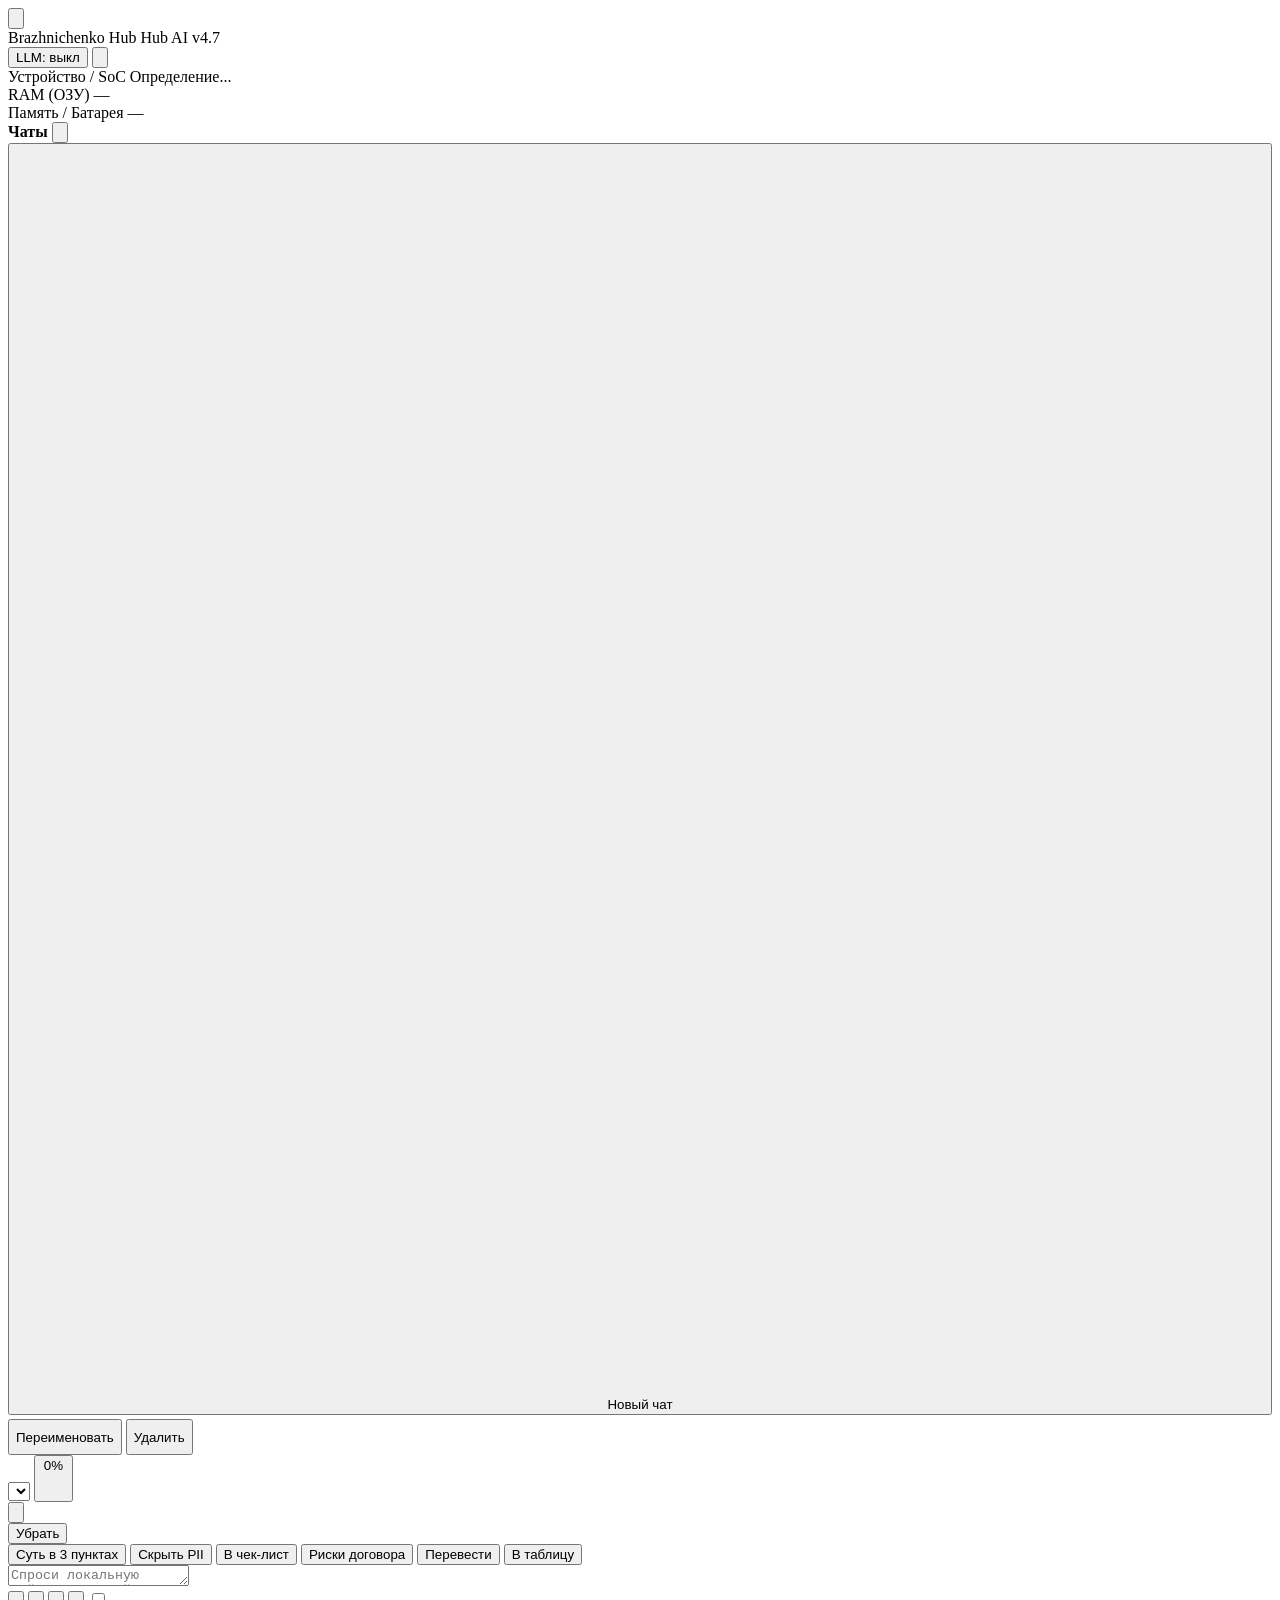
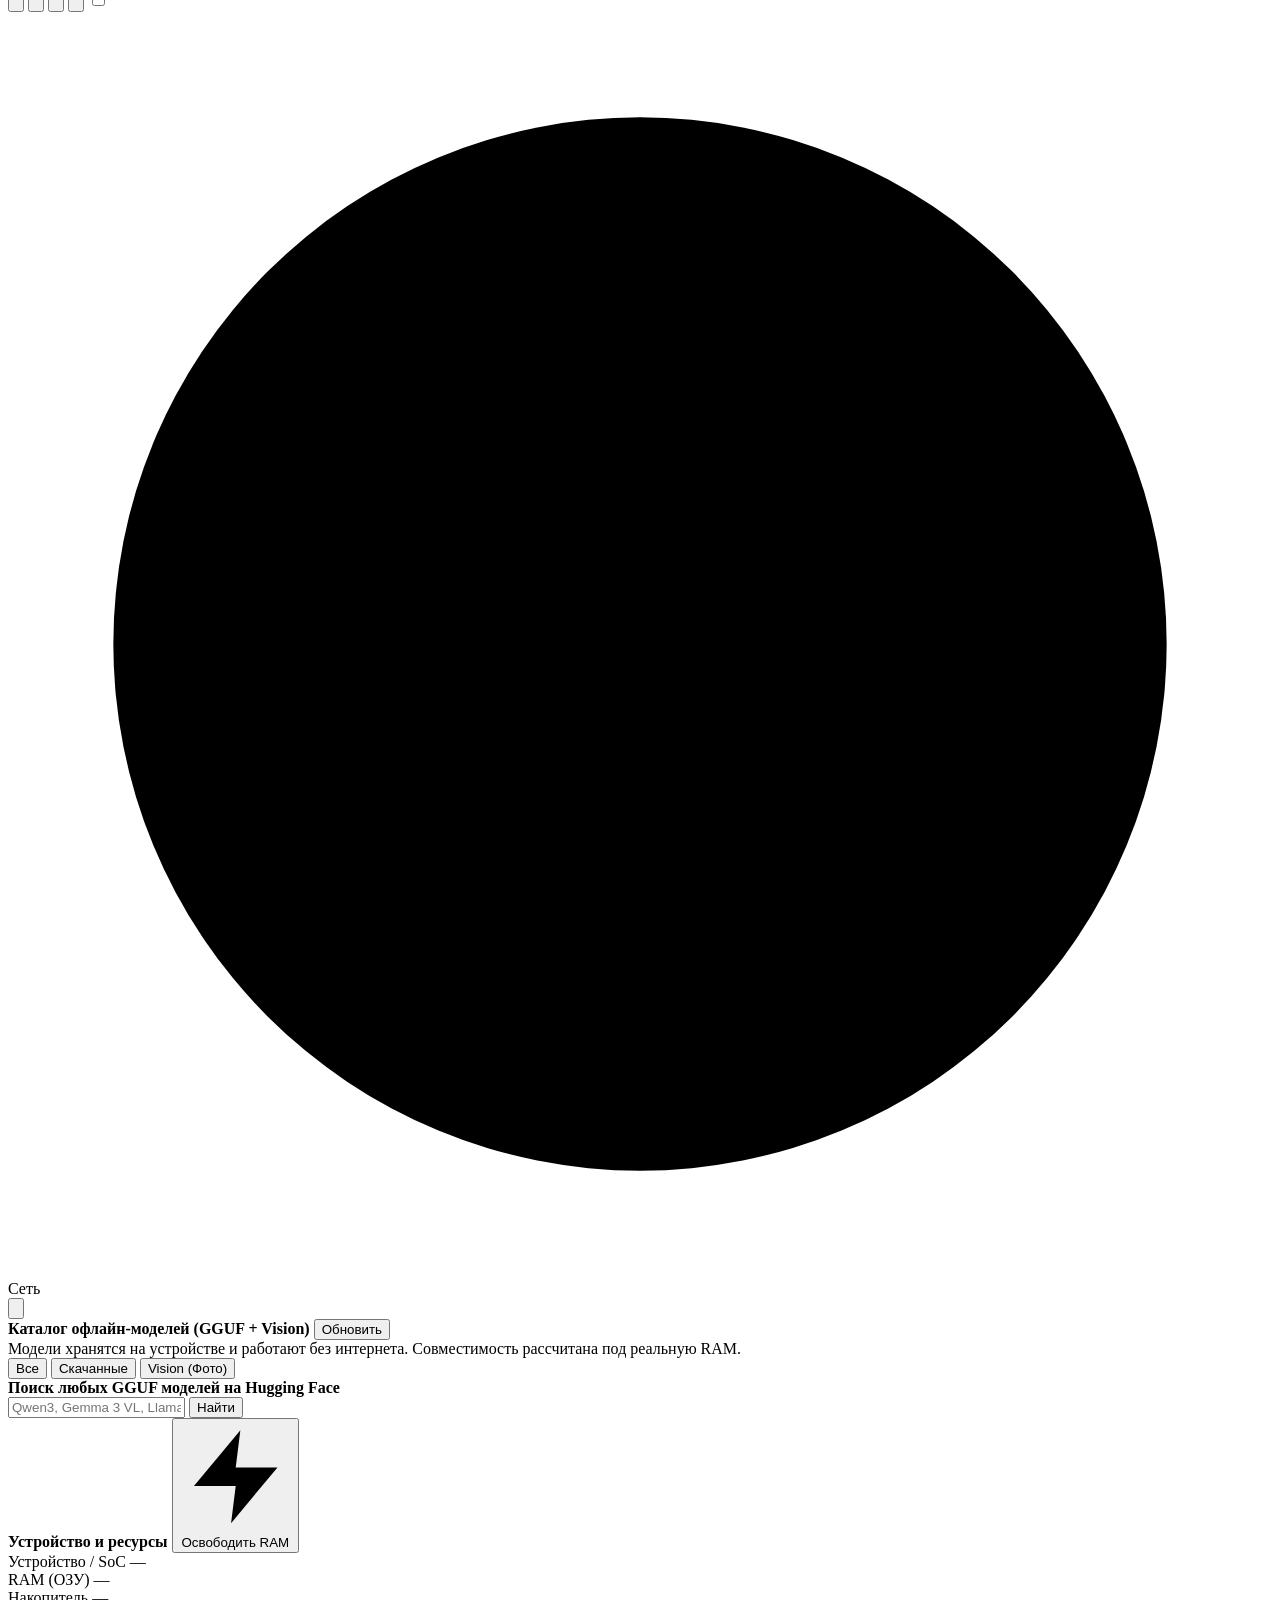
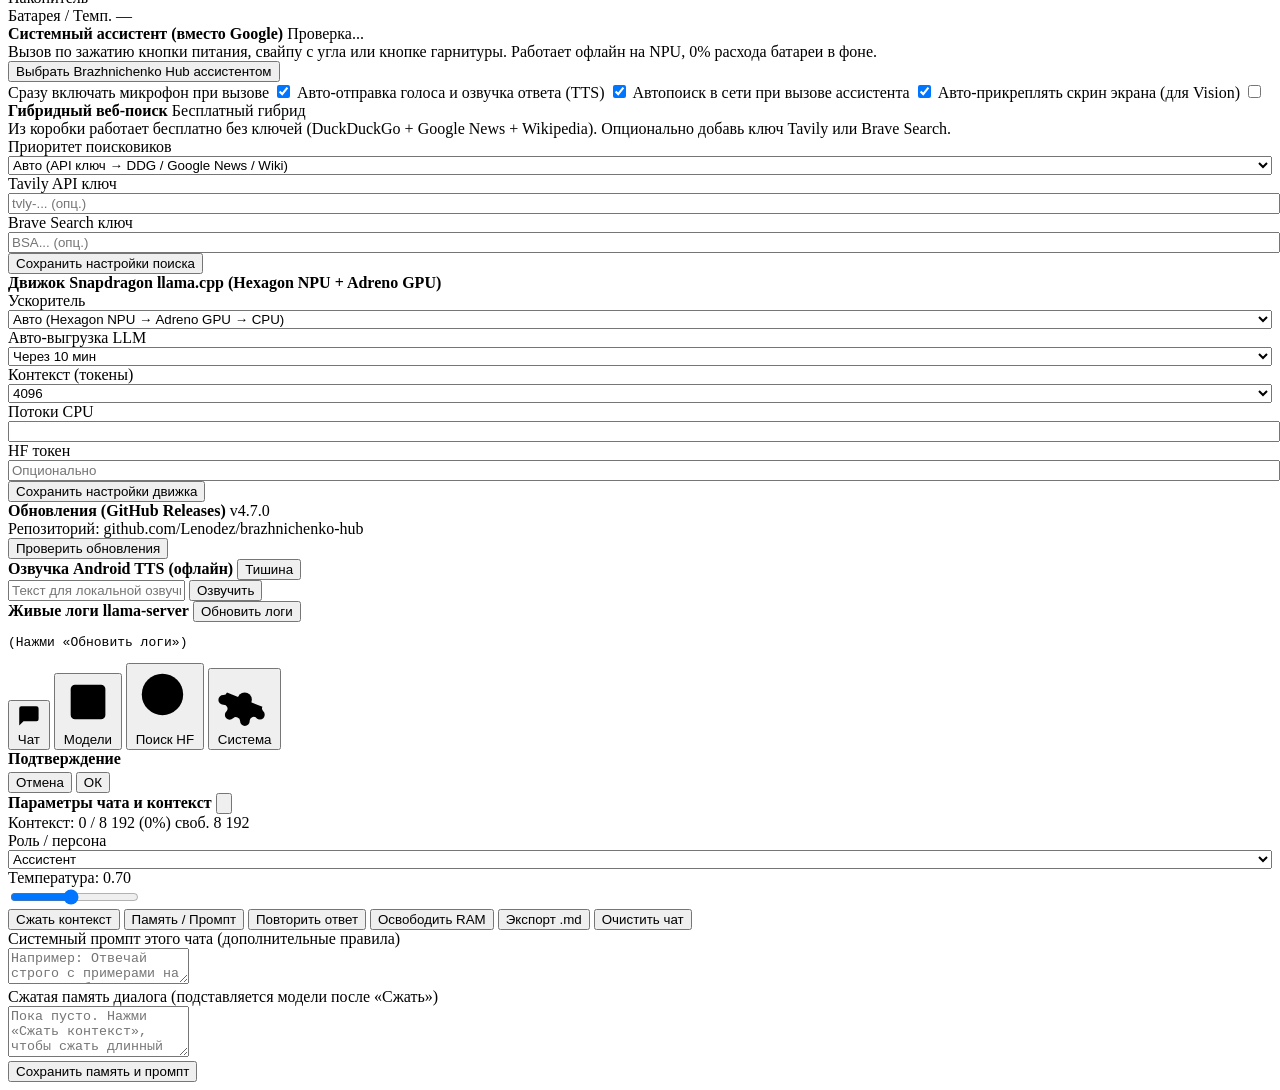
==== android/assets/wwwroot/index.html @ cb2de5ae "Initial Open Source release: Brazhnichenko Hub v4.7.0 (Android NPU + Windows + macOS + Linux)" ====
<!doctype html>
<html lang="ru">
<head>
  <meta charset="utf-8" />
  <meta name="viewport" content="width=device-width, initial-scale=1, maximum-scale=1, user-scalable=no, viewport-fit=cover" />
  <title>Brazhnichenko Hub Android</title>
  <link rel="stylesheet" href="/app.css" />
</head>
<body>
<div class="app">
  <!-- COMPACT HEADER -->
  <header class="header">
    <div class="head-row">
      <div class="head-left">
        <button id="btnOpenChats" class="btn icon-sm mobile-only" title="Список чатов" aria-label="Чаты" onclick="toggleChatDrawer()">
          <svg viewBox="0 0 24 24"><line x1="3" y1="6" x2="21" y2="6"/><line x1="3" y1="12" x2="21" y2="12"/><line x1="3" y1="18" x2="21" y2="18"/></svg>
        </button>
        <div class="brand">
          <span class="brand-full">Brazhnichenko Hub</span>
          <span class="brand-short">Hub AI</span>
          <span class="pill info mono ver-pill">v4.7</span>
        </div>
      </div>
      <div class="head-right">
        <button id="llmToggleBtn" class="llm-pill" onclick="toggleLlmPower()" title="Запустить или остановить локальную нейросеть">
          <span class="dot"></span>
          <span id="llmTopText" class="mono">LLM: выкл</span>
        </button>
        <button id="btnNewChatTop" class="btn icon-sm mobile-only" title="Новый чат" aria-label="Новый чат" onclick="newSession()">
          <svg viewBox="0 0 24 24"><line x1="12" y1="5" x2="12" y2="19"/><line x1="5" y1="12" x2="19" y2="12"/></svg>
        </button>
      </div>
    </div>

    <!-- Desktop / unfolded tablet telemetry strip (hidden on folded < 680px, shown in full on System tab) -->
    <div class="tele-strip desktop-tele">
      <div class="tele-pill">
        <span class="k">Устройство / SoC</span>
        <span id="devSoc" class="v">Определение...</span>
      </div>
      <div class="tele-pill">
        <span class="k">RAM (ОЗУ)</span>
        <span id="devRam" class="v mono">—</span>
      </div>
      <div class="tele-pill">
        <span class="k">Память / Батарея</span>
        <span id="devDisk" class="v mono">—</span>
      </div>
    </div>
  </header>

  <section id="jobsBar" class="jobs-bar"></section>

  <!-- NON-INTRUSIVE UPDATE BANNER (GitHub Releases) -->
  <section id="updateBanner" class="update-banner" style="display:none;">
    <span id="updateBannerText" style="font-size:12.5px;font-weight:600;">Доступно обновление</span>
    <div class="row">
      <button id="btnBannerUpdate" class="btn primary sm" onclick="startAppUpdate()">Обновить</button>
      <button class="btn sm" onclick="dismissUpdateBanner()">×</button>
    </div>
  </section>

  <div class="workspace">
  <main class="content">
    <!-- TAB 1: CHAT 2.0 + VISION + DOCS + VOICE + ASSISTANT -->
    <section id="view-chat" class="view active" style="overflow:hidden;">
      <div class="chat-wrap">
        <!-- Mobile drawer backdrop -->
        <div id="chatDrawerBackdrop" class="backdrop" onclick="toggleChatDrawer(false)"></div>

        <!-- Sessions sidebar (2-pane on >= 680px, slide-over drawer on < 680px) -->
        <aside id="chatSide" class="chat-side">
          <div class="drawer-head">
            <strong>Чаты</strong>
            <button class="btn icon-sm mobile-only" aria-label="Закрыть" onclick="toggleChatDrawer(false)">
              <svg viewBox="0 0 24 24"><line x1="18" y1="6" x2="6" y2="18"/><line x1="6" y1="6" x2="18" y2="18"/></svg>
            </button>
          </div>
          <button class="btn primary" style="width:100%;" onclick="newSession(); toggleChatDrawer(false);">
            <svg viewBox="0 0 24 24"><line x1="12" y1="5" x2="12" y2="19"/><line x1="5" y1="12" x2="19" y2="12"/></svg>
            Новый чат
          </button>
          <div id="sessionList" class="session-list"></div>
          <div class="row" style="padding-top:4px;border-top:1px solid var(--b1);">
            <button class="btn sm" style="flex:1;min-height:36px;" onclick="renameActiveSession()">Переименовать</button>
            <button class="btn danger sm" style="flex:1;min-height:36px;" onclick="deleteActiveSession()">Удалить</button>
          </div>
        </aside>

        <div class="chat-main">
          <!-- SINGLE-ROW COMPACT CHAT BAR (40px vs 160px in v4.4!) -->
          <div class="chat-bar">
            <select id="modelSelect" class="model-sel" aria-label="Выбор модели" onchange="onModelSelectChanged()"></select>
            <span id="visionPill" class="pill vision-badge" style="display:none;">Vision</span>
            <button id="btnQuickCompact" class="btn warn-soft sm quick-compact" style="display:none;" onclick="compactActiveSession()" title="Контекст заполнен — сжать память">Сжать</button>
            <button id="btnChatSheet" class="ctx-pill-btn" onclick="toggleChatSheet()" title="Параметры чата, роль и контекст">
              <span id="ctxDot" class="ctx-dot"></span>
              <span id="ctxMiniPct" class="mono">0%</span>
              <svg viewBox="0 0 24 24"><line x1="4" y1="21" x2="4" y2="14"/><line x1="4" y1="10" x2="4" y2="3"/><line x1="12" y1="21" x2="12" y2="12"/><line x1="12" y1="8" x2="12" y2="3"/><line x1="20" y1="21" x2="20" y2="16"/><line x1="20" y1="12" x2="20" y2="3"/><line x1="1" y1="14" x2="7" y2="14"/><line x1="9" y1="8" x2="15" y2="8"/><line x1="17" y1="16" x2="23" y2="16"/></svg>
            </button>
          </div>

          <!-- MESSAGES FEED (maximum vertical space!) -->
          <div class="chat-feed-wrap">
            <div id="chatMsgs" class="chat-msgs"></div>
            <button id="btnScrollBottom" class="scroll-fab" aria-label="Вниз" onclick="scrollToBottom(true)">
              <svg viewBox="0 0 24 24"><line x1="12" y1="5" x2="12" y2="19"/><polyline points="19 12 12 19 5 12"/></svg>
            </button>
          </div>

          <!-- ATTACHMENTS STRIP -->
          <div id="attachStrip" class="attach-strip">
            <img id="imgPreview" class="thumb" alt="Vision" style="display:none;" />
            <span id="attachLabel" class="pill info"></span>
            <button class="btn danger sm" onclick="clearAttachments()" style="margin-left:auto;">Убрать</button>
          </div>

          <!-- ASSIST CAPTURED SCREENSHOT OFFER BANNER -->
          <div id="assistScreenOffer" class="assist-offer" style="display:none;">
            <span class="muted">Захвачен скрин экрана ассистентом</span>
            <div class="row">
              <button class="btn info-soft sm" onclick="attachAssistScreen()">Прикрепить (Vision)</button>
              <button class="btn sm" onclick="dismissAssistScreen()">×</button>
            </div>
          </div>

          <!-- QUICK SCENARIO CHIPS (shown on empty chat or with attachment) -->
          <div id="quickChips" class="quick-chips">
            <button class="chip" onclick="applyQuickPrompt('Сделай краткую выжимку в 3-5 пунктах без воды:')">Суть в 3 пунктах</button>
            <button class="chip" onclick="applyQuickPrompt('Скрой все персональные данные (ФИО, телефоны, паспорта, ИНН, адреса, карты) тегами [ФИО], [ТЕЛЕФОН], [ДОКУМЕНТ]:')">Скрыть PII</button>
            <button class="chip" onclick="applyQuickPrompt('Преврати этот текст в структурированный чек-лист задач с приоритетами и сроками:')">В чек-лист</button>
            <button class="chip" onclick="applyQuickPrompt('Проверь этот документ на скрытые риски, штрафы и подводные камни. Выдай короткий список:')">Риски договора</button>
            <button class="chip" onclick="applyQuickPrompt('Переведи естественно на русский (или английский, если текст на русском) и объясни сложные термины:')">Перевести</button>
            <button class="chip" onclick="applyQuickPrompt('Извлеки все реквизиты, суммы и даты с этого фото/документа в аккуратную таблицу Markdown:')">В таблицу</button>
          </div>

          <!-- UNIFIED MODERN COMPOSER CAPSULE -->
          <div class="composer-box">
            <input id="imgFile" type="file" accept="image/*" style="display:none" onchange="onPickImage(this.files[0])" />
            <textarea id="chatInput" rows="1" placeholder="Спроси локальную нейросеть офлайн..."></textarea>
            <div class="composer-bar">
              <div class="composer-tools">
                <button class="tool-btn" title="Камера Vision" aria-label="Камера Vision" onclick="openCamera()">
                  <svg viewBox="0 0 24 24"><path d="M23 19a2 2 0 0 1-2 2H3a2 2 0 0 1-2-2V8a2 2 0 0 1 2-2h4l2-3h6l2 3h4a2 2 0 0 1 2 2z"/><circle cx="12" cy="13" r="4"/></svg>
                </button>
                <button class="tool-btn" title="Фото из галереи" aria-label="Фото" onclick="document.getElementById('imgFile').click()">
                  <svg viewBox="0 0 24 24"><rect x="3" y="3" width="18" height="18" rx="2"/><circle cx="8.5" cy="8.5" r="1.5"/><path d="M21 15l-5-5L5 21"/></svg>
                </button>
                <button class="tool-btn" title="Документ (.pdf, .txt, .md)" aria-label="Документ" onclick="pickDocument()">
                  <svg viewBox="0 0 24 24"><path d="M14 2H6a2 2 0 0 0-2 2v16a2 2 0 0 0 2 2h12a2 2 0 0 0 2-2V8z"/><polyline points="14 2 14 8 20 8"/><line x1="16" y1="13" x2="8" y2="13"/><line x1="16" y1="17" x2="8" y2="17"/></svg>
                </button>
                <button class="tool-btn" title="Голосовой ввод" aria-label="Микрофон" onclick="startVoiceInput()">
                  <svg viewBox="0 0 24 24"><path d="M12 1a3 3 0 0 0-3 3v8a3 3 0 0 0 6 0V4a3 3 0 0 0-3-3z"/><path d="M19 10v2a7 7 0 0 1-14 0v-2"/><line x1="12" y1="19" x2="12" y2="23"/><line x1="8" y1="23" x2="16" y2="23"/></svg>
                </button>
                <label id="webToggleLabel" class="web-toggle" title="Включить поиск в интернете для запроса">
                  <input id="chkWebSearch" type="checkbox" onchange="onWebSearchToggle()" />
                  <svg viewBox="0 0 24 24"><circle cx="12" cy="12" r="10"/><line x1="2" y1="12" x2="22" y2="12"/><path d="M12 2a15.3 15.3 0 0 1 4 10 15.3 15.3 0 0 1-4 10 15.3 15.3 0 0 1-4-10 15.3 15.3 0 0 1 4-10z"/></svg>
                  <span>Сеть</span>
                </label>
              </div>
              <div class="composer-send">
                <button id="btnSend" class="send-btn" aria-label="Отправить" onclick="sendChat()">
                  <svg viewBox="0 0 24 24"><line x1="12" y1="19" x2="12" y2="5"/><polyline points="5 12 12 5 19 12"/></svg>
                </button>
                <button id="btnAbort" class="send-btn abort" style="display:none;" aria-label="Остановить" onclick="abortChat()">
                  <svg viewBox="0 0 24 24"><rect x="6" y="6" width="12" height="12" rx="2" fill="currentColor" stroke="none"/></svg>
                </button>
              </div>
            </div>
          </div>
        </div>
      </div>
    </section>

    <!-- TAB 2: MODELS CATALOG -->
    <section id="view-models" class="view">
      <div class="card">
        <div class="row" style="justify-content:space-between;">
          <strong>Каталог офлайн-моделей (GGUF + Vision)</strong>
          <button class="btn sm" onclick="loadCatalog()">Обновить</button>
        </div>
        <div class="muted">Модели хранятся на устройстве и работают без интернета. Совместимость рассчитана под реальную RAM.</div>
        <div class="row model-filters">
          <button class="chip active" data-filter="all" onclick="setModelFilter('all', this)">Все</button>
          <button class="chip" data-filter="installed" onclick="setModelFilter('installed', this)">Скачанные</button>
          <button class="chip" data-filter="vision" onclick="setModelFilter('vision', this)">Vision (Фото)</button>
        </div>
      </div>
      <div id="catalogGrid" class="grid-models"></div>
    </section>

    <!-- TAB 3: HUGGING FACE SEARCH -->
    <section id="view-hf" class="view">
      <div class="card">
        <strong>Поиск любых GGUF моделей на Hugging Face</strong>
        <div class="row">
          <input id="hfQuery" type="text" style="flex:1;min-width:0;" placeholder="Qwen3, Gemma 3 VL, Llama 3.2, DeepSeek..." onkeydown="if(event.key==='Enter') searchHf()" />
          <button class="btn primary" onclick="searchHf()">Найти</button>
        </div>
      </div>
      <div id="hfResults" style="display:flex;flex-direction:column;gap:8px;"></div>
    </section>

    <!-- TAB 4: SYSTEM, TELEMETRY & DIGITAL ASSISTANT -->
    <section id="view-system" class="view">
      <!-- Full device telemetry card (clean, never truncated!) + Free RAM button -->
      <div class="card">
        <div class="row" style="justify-content:space-between;">
          <strong>Устройство и ресурсы</strong>
          <button id="btnFreeRamSys" class="btn info-soft sm" onclick="freeRamNow(this)">
            <svg viewBox="0 0 24 24"><polygon points="13 2 3 14 12 14 11 22 21 10 12 10 13 2"/></svg>
            Освободить RAM
          </button>
        </div>
        <div class="sys-tele-grid">
          <div class="sys-tele-item">
            <span class="k">Устройство / SoC</span>
            <span id="sysDevSoc" class="v">—</span>
          </div>
          <div class="sys-tele-item">
            <span class="k">RAM (ОЗУ)</span>
            <span id="sysDevRam" class="v mono">—</span>
          </div>
          <div class="sys-tele-item">
            <span class="k">Накопитель</span>
            <span id="sysDevDisk" class="v mono">—</span>
          </div>
          <div class="sys-tele-item">
            <span class="k">Батарея / Темп.</span>
            <span id="sysDevBat" class="v mono">—</span>
          </div>
        </div>
      </div>

      <!-- System Digital Assistant Card (Replace Google Assistant / Gemini) -->
      <div class="card assist-card">
        <div class="row" style="justify-content:space-between;">
          <strong>Системный ассистент (вместо Google)</strong>
          <span id="assistStatusPill" class="pill">Проверка...</span>
        </div>
        <div class="muted">Вызов по зажатию кнопки питания, свайпу с угла или кнопке гарнитуры. Работает офлайн на NPU, 0% расхода батареи в фоне.</div>
        <button class="btn primary" onclick="openAssistantSettings()">Выбрать Brazhnichenko Hub ассистентом</button>
        <div class="toggle-list">
          <label class="toggle-row">
            <span>Сразу включать микрофон при вызове</span>
            <input id="cfgAssistAutoVoice" type="checkbox" checked onchange="saveAssistSettings()" />
          </label>
          <label class="toggle-row">
            <span>Авто-отправка голоса и озвучка ответа (TTS)</span>
            <input id="cfgAssistAutoTts" type="checkbox" checked onchange="saveAssistSettings()" />
          </label>
          <label class="toggle-row">
            <span>Автопоиск в сети при вызове ассистента</span>
            <input id="cfgAssistWebSearch" type="checkbox" checked onchange="saveAssistSettings()" />
          </label>
          <label class="toggle-row">
            <span>Авто-прикреплять скрин экрана (для Vision)</span>
            <input id="cfgAssistAttachScreen" type="checkbox" onchange="saveAssistSettings()" />
          </label>
        </div>
      </div>

      <!-- Hybrid Web Search Settings -->
      <div class="card">
        <div class="row" style="justify-content:space-between;">
          <strong>Гибридный веб-поиск</strong>
          <span id="searchKeysPill" class="pill info">Бесплатный гибрид</span>
        </div>
        <div class="muted">Из коробки работает бесплатно без ключей (DuckDuckGo + Google News + Wikipedia). Опционально добавь ключ Tavily или Brave Search.</div>
        <div class="sys-grid">
          <div class="sys-field span-2">
            <div class="muted">Приоритет поисковиков</div>
            <select id="cfgSearchProvider" style="width:100%;">
              <option value="auto">Авто (API ключ → DDG / Google News / Wiki)</option>
              <option value="free">Только бесплатный (без ключей)</option>
              <option value="tavily">Tavily API (+ бесплатный fallback)</option>
              <option value="brave">Brave Search API (+ бесплатный fallback)</option>
            </select>
          </div>
          <div class="sys-field">
            <div class="muted">Tavily API ключ</div>
            <input id="cfgTavilyKey" type="password" style="width:100%;" placeholder="tvly-... (опц.)" />
          </div>
          <div class="sys-field">
            <div class="muted">Brave Search ключ</div>
            <input id="cfgBraveKey" type="password" style="width:100%;" placeholder="BSA... (опц.)" />
          </div>
        </div>
        <button class="btn primary" onclick="saveSearchSettings()">Сохранить настройки поиска</button>
      </div>

      <!-- Engine Settings -->
      <div class="card">
        <strong>Движок Snapdragon llama.cpp (Hexagon NPU + Adreno GPU)</strong>
        <div class="sys-grid">
          <div class="sys-field span-2">
            <div class="muted">Ускоритель</div>
            <select id="cfgBackend" style="width:100%;">
              <option value="auto">Авто (Hexagon NPU → Adreno GPU → CPU)</option>
              <option value="hexagon">Qualcomm Hexagon NPU (HTP0)</option>
              <option value="opencl">Qualcomm Adreno GPU (OpenCL)</option>
              <option value="cpu">CPU ARM64 (макс. совместимость)</option>
              <option value="eco">CPU Эконом (4 потока)</option>
            </select>
          </div>
          <div class="sys-field">
            <div class="muted">Авто-выгрузка LLM</div>
            <select id="cfgIdle" style="width:100%;">
              <option value="0">Выкл (вручную)</option>
              <option value="5">Через 5 мин</option>
              <option value="10" selected>Через 10 мин</option>
              <option value="15">Через 15 мин</option>
              <option value="30">Через 30 мин</option>
            </select>
          </div>
          <div class="sys-field">
            <div class="muted">Контекст (токены)</div>
            <select id="cfgCtx" style="width:100%;">
              <option value="4096">4096</option>
              <option value="8192">8192</option>
              <option value="16384">16384</option>
              <option value="32768">32768</option>
            </select>
          </div>
          <div class="sys-field">
            <div class="muted">Потоки CPU</div>
            <input id="cfgThreads" type="number" inputmode="numeric" min="1" max="12" style="width:100%;" />
          </div>
          <div class="sys-field">
            <div class="muted">HF токен</div>
            <input id="cfgHfToken" type="password" style="width:100%;" placeholder="Опционально" />
          </div>
        </div>
        <button class="btn primary" onclick="saveSettings()">Сохранить настройки движка</button>
        <div id="modelsPathText" class="muted mono" style="word-break:break-all;font-size:11px;"></div>
      </div>

      <!-- In-App Auto-Updater (GitHub Releases) -->
      <div class="card">
        <div class="row" style="justify-content:space-between;">
          <strong>Обновления (GitHub Releases)</strong>
          <span id="updVersionPill" class="pill mono">v4.7.0</span>
        </div>
        <div id="updStatusText" class="muted">Репозиторий: github.com/Lenodez/brazhnichenko-hub</div>
        <div id="updProgWrap" style="display:none;flex-direction:column;gap:5px;">
          <div class="row" style="justify-content:space-between;font-size:12px;">
            <span id="updProgLabel">Скачивание APK...</span>
            <span id="updProgPct" class="mono">0%</span>
          </div>
          <div class="bar-track"><div id="updProgFill" class="bar-fill" style="width:0%;"></div></div>
        </div>
        <div class="row">
          <button id="btnCheckUpdate" class="btn" style="flex:1;" onclick="checkAppUpdate(false)">Проверить обновления</button>
          <button id="btnInstallUpdate" class="btn primary" style="display:none;flex:1;" onclick="startAppUpdate()">Обновить APK</button>
        </div>
      </div>

      <!-- Offline TTS -->
      <div class="card">
        <div class="row" style="justify-content:space-between;">
          <strong>Озвучка Android TTS (офлайн)</strong>
          <button class="btn sm danger" onclick="stopSpeak()">Тишина</button>
        </div>
        <div class="row">
          <input id="ttsBox" type="text" style="flex:1;min-width:0;" placeholder="Текст для локальной озвучки..." />
          <button class="btn primary sm" onclick="speakDemo()">Озвучить</button>
        </div>
      </div>

      <!-- Live Logs -->
      <div class="card">
        <div class="row" style="justify-content:space-between;">
          <strong>Живые логи llama-server</strong>
          <button class="btn sm" onclick="loadLogs()">Обновить логи</button>
        </div>
        <pre id="logsBox" class="logs">(Нажми «Обновить логи»)</pre>
      </div>
    </section>
  </main>

  <nav class="bottom-nav">
    <button class="nav-btn active" data-view="chat" onclick="switchView('chat')">
      <svg viewBox="0 0 24 24"><path d="M21 15a2 2 0 0 1-2 2H7l-4 4V5a2 2 0 0 1 2-2h14a2 2 0 0 1 2 2z"/></svg>
      Чат
    </button>
    <button class="nav-btn" data-view="models" onclick="switchView('models')">
      <svg viewBox="0 0 24 24"><rect x="4" y="4" width="16" height="16" rx="2"/><rect x="9" y="9" width="6" height="6"/></svg>
      Модели
    </button>
    <button class="nav-btn" data-view="hf" onclick="switchView('hf')">
      <svg viewBox="0 0 24 24"><circle cx="11" cy="11" r="8"/><line x1="21" y1="21" x2="16.65" y2="16.65"/></svg>
      Поиск HF
    </button>
    <button class="nav-btn" data-view="system" onclick="switchView('system')">
      <svg viewBox="0 0 24 24"><circle cx="12" cy="12" r="3"/><path d="M19.4 15a1.65 1.65 0 0 0 .33 1.82l.06.06a2 2 0 1 1-2.83 2.83l-.06-.06a1.65 1.65 0 0 0-1.82-.33 1.65 1.65 0 0 0-1 1.51V21a2 2 0 1 1-4 0v-.09A1.65 1.65 0 0 0 9 19.4a1.65 1.65 0 0 0-1.82.33l-.06.06a2 2 0 1 1-2.83-2.83l.06-.06a1.65 1.65 0 0 0 .33-1.82 1.65 1.65 0 0 0-1.51-1H3a2 2 0 1 1 0-4h.09A1.65 1.65 0 0 0 4.6 9"/></svg>
      Система
    </button>
  </nav>
  </div>
</div>

<!-- MATERIAL 3 NATIVE-STYLE MODAL DIALOG (replaces browser confirm/prompt) -->
<div id="modalBackdrop" class="backdrop" style="z-index:85;" onclick="closeM3Modal(null)"></div>
<div id="m3Modal" class="m3-modal" role="dialog" aria-modal="true">
  <strong id="m3ModalTitle" style="font-size:16px;">Подтверждение</strong>
  <div id="m3ModalMsg" class="muted" style="font-size:13.5px;color:var(--t2);"></div>
  <input id="m3ModalInput" type="text" style="display:none;width:100%;" />
  <div class="row" style="justify-content:flex-end;margin-top:4px;">
    <button id="m3ModalCancel" class="btn sm" onclick="closeM3Modal(null)">Отмена</button>
    <button id="m3ModalOk" class="btn primary sm" onclick="confirmM3Modal()">ОК</button>
  </div>
</div>

<!-- BOTTOM SHEET: CHAT SETTINGS, CONTEXT METER, MEMORY & ACTIONS -->
<div id="chatSheetBackdrop" class="backdrop" onclick="toggleChatSheet(false)"></div>
<div id="chatSheet" class="bottom-sheet" role="dialog" aria-label="Параметры чата и контекст">
  <div class="sheet-handle"></div>
  <div class="sheet-head">
    <strong>Параметры чата и контекст</strong>
    <button class="btn icon-sm" aria-label="Закрыть" onclick="toggleChatSheet(false)">
      <svg viewBox="0 0 24 24"><line x1="18" y1="6" x2="6" y2="18"/><line x1="6" y1="6" x2="18" y2="18"/></svg>
    </button>
  </div>

  <div class="sheet-body">
    <!-- Context Meter -->
    <div class="sheet-block">
      <div class="ctx-row">
        <span id="ctxLabel" class="mono">Контекст: 0 / 8 192 (0%)</span>
        <span id="ctxRemain" class="mono muted">своб. 8 192</span>
      </div>
      <div class="ctx-bar"><div id="ctxFill" class="ctx-fill" style="width:0%;"></div></div>
    </div>

    <!-- Role & Temperature -->
    <div class="sheet-grid">
      <div class="sys-field">
        <div class="muted">Роль / персона</div>
        <select id="personaSelect" style="width:100%;" onchange="saveSessionMeta()">
          <option value="default">Ассистент</option>
          <option value="coder">Программист</option>
          <option value="translator">Переводчик</option>
          <option value="concise">Кратко</option>
          <option value="privacy">Юрист / PII</option>
          <option value="notes">Заметки → Задачи</option>
          <option value="tutor">Репетитор языков</option>
        </select>
      </div>
      <div class="sys-field">
        <div class="muted">Температура: <span id="chatTempVal" class="mono" style="color:var(--t1);">0.70</span></div>
        <div class="temp-slider-box">
          <input id="chatTemp" type="range" min="0" max="1.5" step="0.05" value="0.7" oninput="document.getElementById('chatTempVal').textContent=Number(this.value).toFixed(2)" onchange="saveSessionMeta()" />
        </div>
      </div>
    </div>

    <!-- Action Grid (touch-friendly >= 42px) -->
    <div class="sheet-actions">
      <button id="btnCompact" class="btn" onclick="toggleChatSheet(false); compactActiveSession();">Сжать контекст</button>
      <button id="btnMemory" class="btn" onclick="toggleMemoryEditor()">Память / Промпт</button>
      <button class="btn" onclick="toggleChatSheet(false); regenerateLast();">Повторить ответ</button>
      <button class="btn info-soft" onclick="freeRamNow(this)">Освободить RAM</button>
      <button class="btn" onclick="toggleChatSheet(false); exportChatMarkdown();">Экспорт .md</button>
      <button class="btn danger" onclick="toggleChatSheet(false); clearActiveSession();">Очистить чат</button>
    </div>

    <!-- Memory & Custom System Prompt Editor -->
    <div id="ctxDrawer" class="ctx-drawer">
      <div class="ctx-field">
        <div class="muted">Системный промпт этого чата (дополнительные правила)</div>
        <textarea id="ctxCustomSys" rows="2" placeholder="Например: Отвечай строго с примерами на Python и без воды..."></textarea>
      </div>
      <div class="ctx-field">
        <div class="muted">Сжатая память диалога (подставляется модели после «Сжать»)</div>
        <textarea id="ctxMemSummary" rows="3" placeholder="Пока пусто. Нажми «Сжать контекст», чтобы сжать длинный чат."></textarea>
      </div>
      <button class="btn primary" onclick="saveCtxDrawer()">Сохранить память и промпт</button>
    </div>
  </div>
</div>

<div id="toast" class="toast"></div>
<script src="/app.js"></script>
</body>
</html>
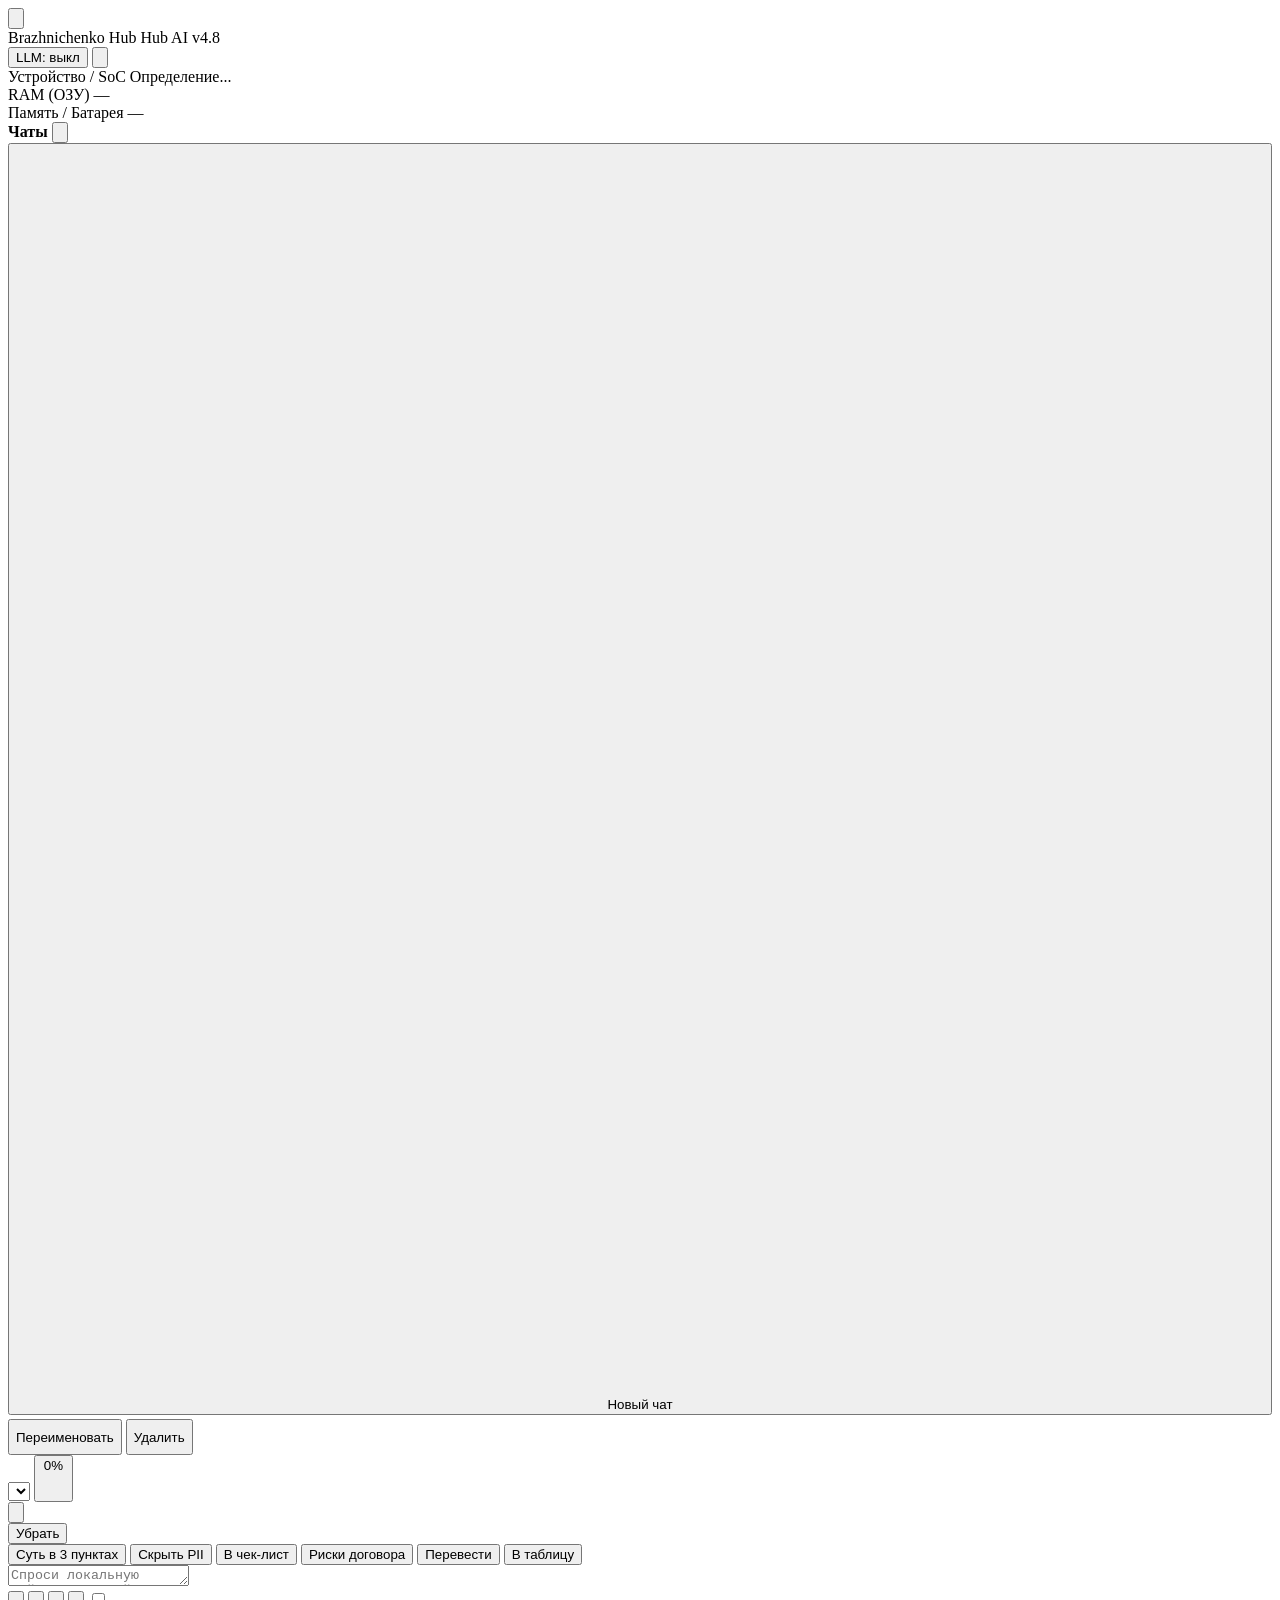
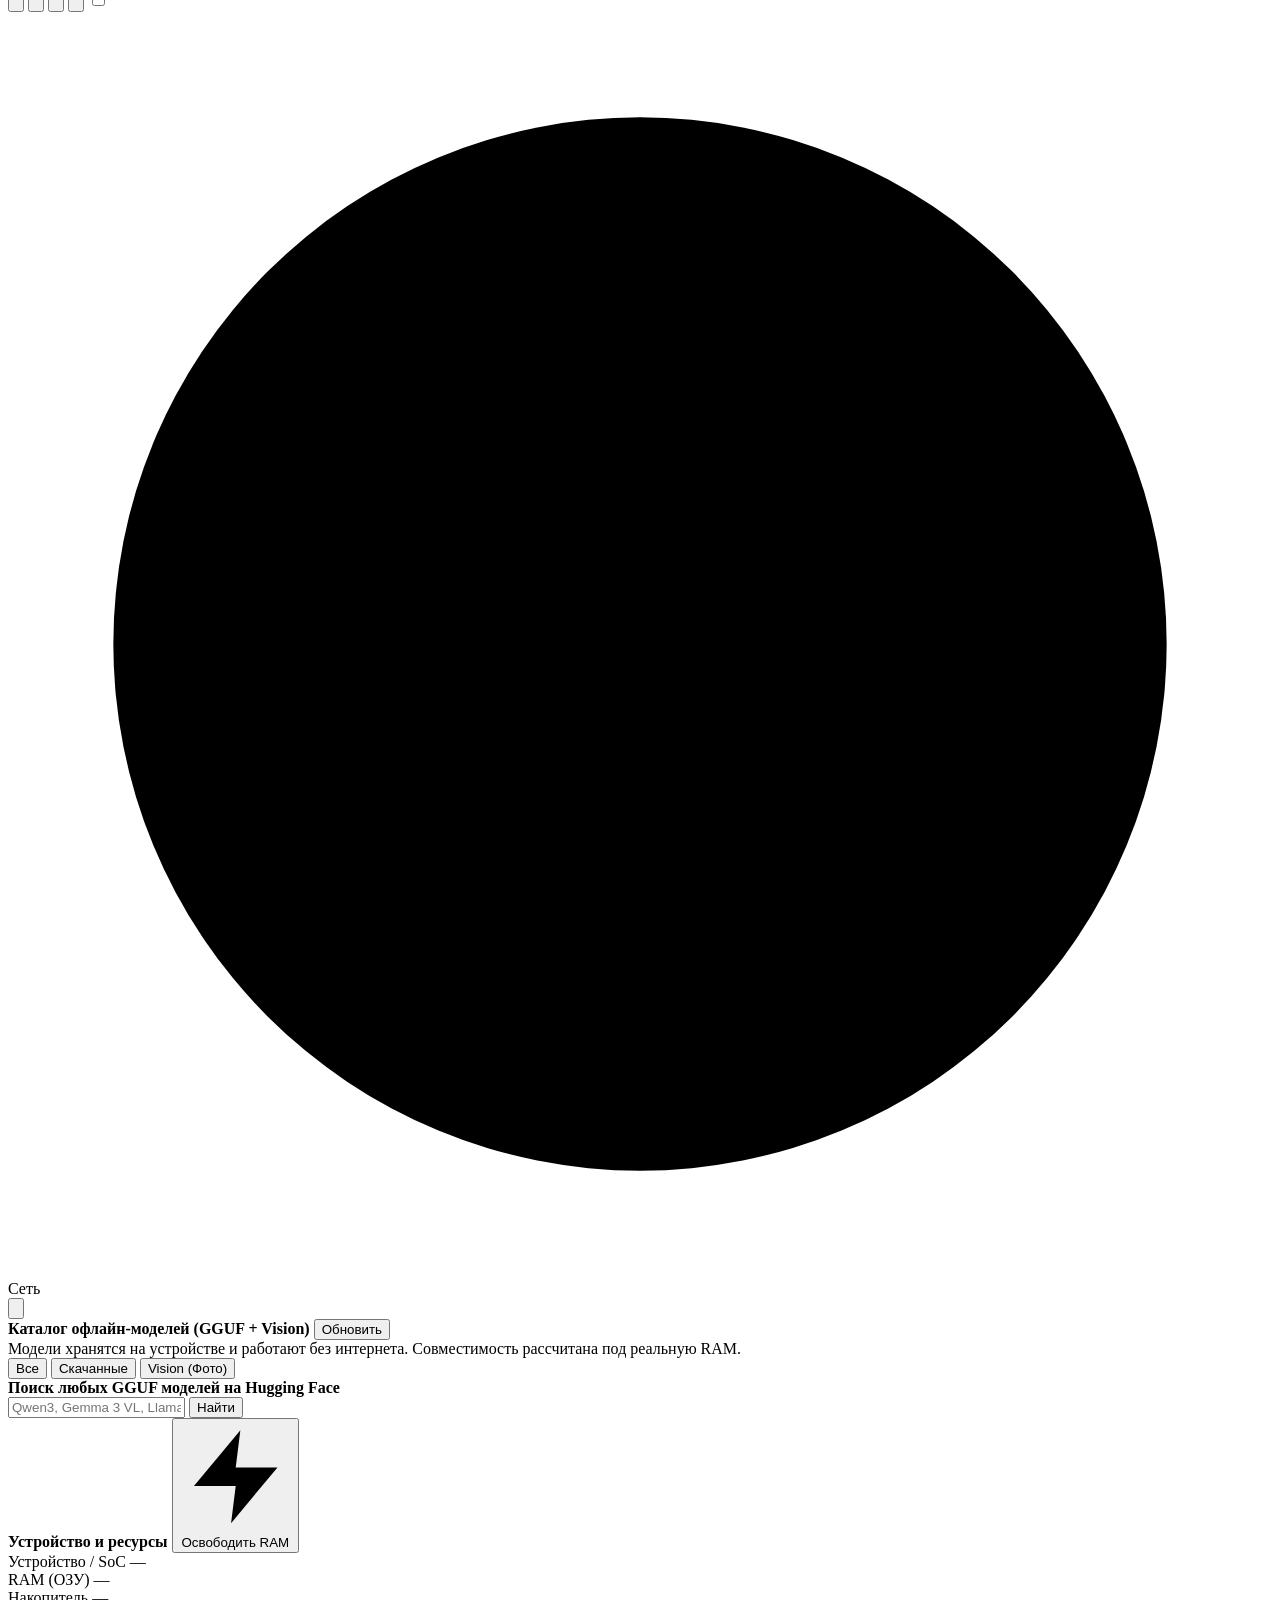
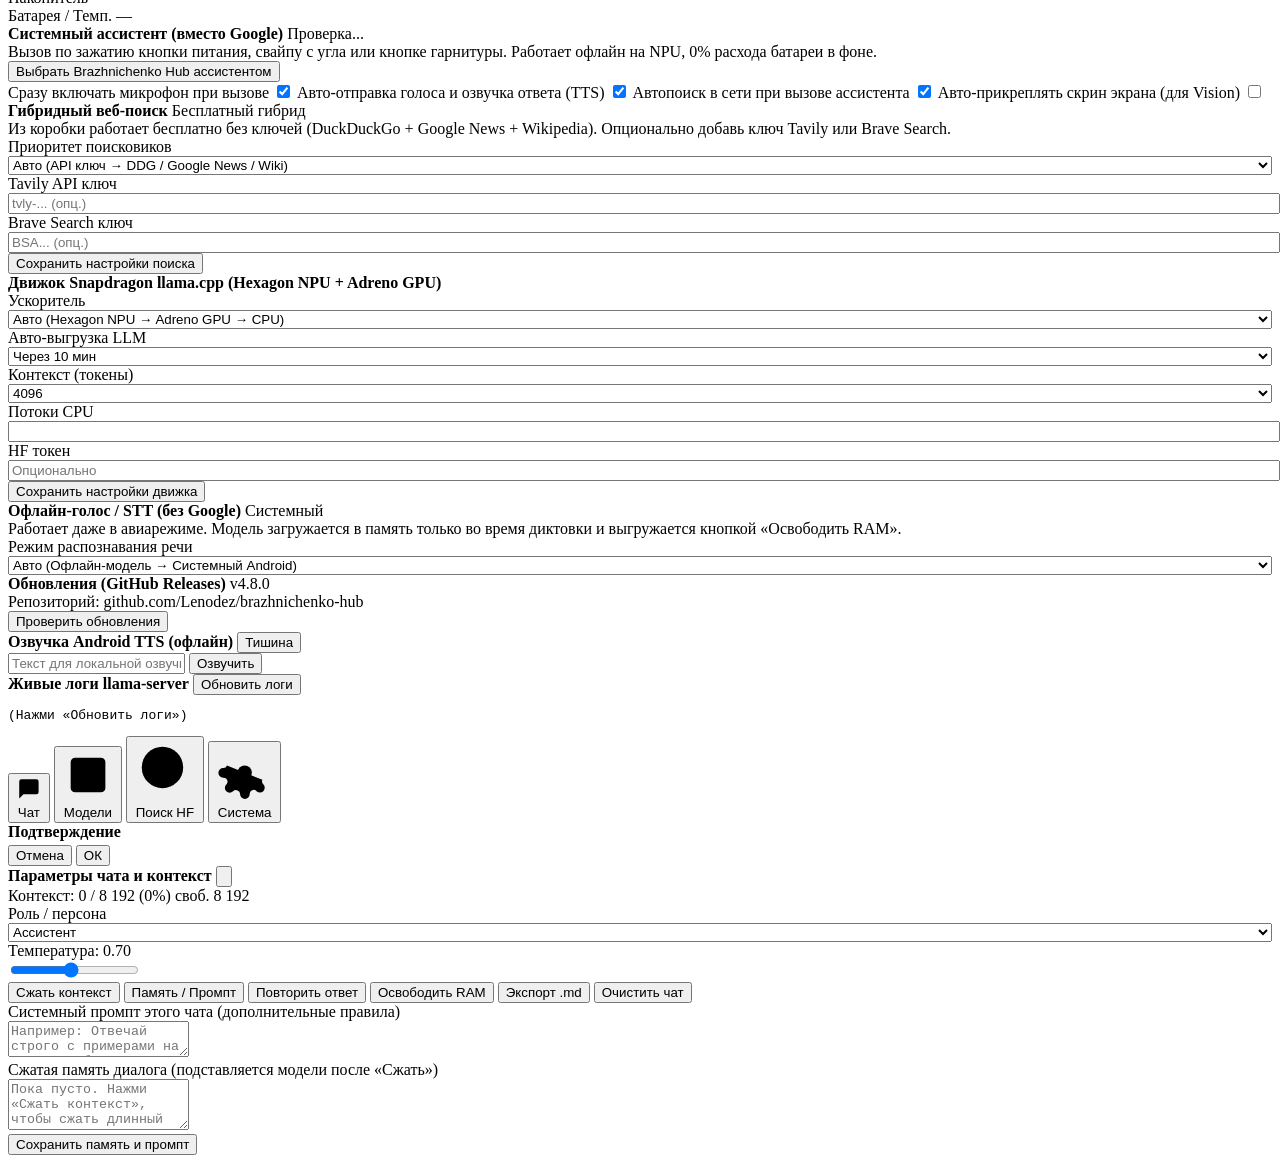
==== commit fb571c92: "Release v4.8.0" ====
--- a/android/assets/wwwroot/index.html
+++ b/android/assets/wwwroot/index.html
@@ -18,7 +18,7 @@
         <div class="brand">
           <span class="brand-full">Brazhnichenko Hub</span>
           <span class="brand-short">Hub AI</span>
-          <span class="pill info mono ver-pill">v4.7</span>
+          <span class="pill info mono ver-pill">v4.8</span>
         </div>
       </div>
       <div class="head-right">
@@ -132,6 +132,21 @@
             <button class="chip" onclick="applyQuickPrompt('Проверь этот документ на скрытые риски, штрафы и подводные камни. Выдай короткий список:')">Риски договора</button>
             <button class="chip" onclick="applyQuickPrompt('Переведи естественно на русский (или английский, если текст на русском) и объясни сложные термины:')">Перевести</button>
             <button class="chip" onclick="applyQuickPrompt('Извлеки все реквизиты, суммы и даты с этого фото/документа в аккуратную таблицу Markdown:')">В таблицу</button>
+          </div>
+
+          <!-- OFFLINE VOICE RECORDING BAR -->
+          <div id="voiceBar" class="voice-bar" style="display:none;">
+            <div class="voice-left">
+              <span class="rec-dot"></span>
+              <div style="min-width:0;flex:1;">
+                <div id="voiceBarTitle" class="voice-title">Слушаю офлайн...</div>
+                <div class="voice-meter"><div id="voiceBarFill" class="voice-fill"></div></div>
+              </div>
+            </div>
+            <div class="row" style="flex-shrink:0;">
+              <button class="btn primary sm" onclick="stopOfflineVoice(false)">Готово</button>
+              <button class="btn danger sm" onclick="stopOfflineVoice(true)">×</button>
+            </div>
           </div>
 
           <!-- UNIFIED MODERN COMPOSER CAPSULE -->
@@ -335,11 +350,38 @@
         <div id="modelsPathText" class="muted mono" style="word-break:break-all;font-size:11px;"></div>
       </div>
 
+      <!-- 100% Offline Speech-to-Text (Sherpa-ONNX: GigaAM v2 / Whisper) -->
+      <div class="card">
+        <div class="row" style="justify-content:space-between;">
+          <strong>Офлайн-голос / STT (без Google)</strong>
+          <span id="sttStatusPill" class="pill">Системный</span>
+        </div>
+        <div class="muted">Работает даже в авиарежиме. Модель загружается в память только во время диктовки и выгружается кнопкой «Освободить RAM».</div>
+        <div class="sys-field">
+          <div class="muted">Режим распознавания речи</div>
+          <select id="cfgSttMode" style="width:100%;" onchange="saveSttMode()">
+            <option value="auto">Авто (Офлайн-модель → Системный Android)</option>
+            <option value="system">Только системный Android STT</option>
+          </select>
+        </div>
+        <div id="sttDlWrap" style="display:none;flex-direction:column;gap:5px;">
+          <div class="row" style="justify-content:space-between;font-size:12px;">
+            <span id="sttDlLabel">Скачивание модели речи...</span>
+            <div class="row">
+              <span id="sttDlPct" class="mono">0%</span>
+              <button class="btn danger sm" onclick="cancelSttDownload()">×</button>
+            </div>
+          </div>
+          <div class="bar-track"><div id="sttDlFill" class="bar-fill" style="width:0%;"></div></div>
+        </div>
+        <div id="sttModelsList" style="display:flex;flex-direction:column;gap:7px;"></div>
+      </div>
+
       <!-- In-App Auto-Updater (GitHub Releases) -->
       <div class="card">
         <div class="row" style="justify-content:space-between;">
           <strong>Обновления (GitHub Releases)</strong>
-          <span id="updVersionPill" class="pill mono">v4.7.0</span>
+          <span id="updVersionPill" class="pill mono">v4.8.0</span>
         </div>
         <div id="updStatusText" class="muted">Репозиторий: github.com/Lenodez/brazhnichenko-hub</div>
         <div id="updProgWrap" style="display:none;flex-direction:column;gap:5px;">
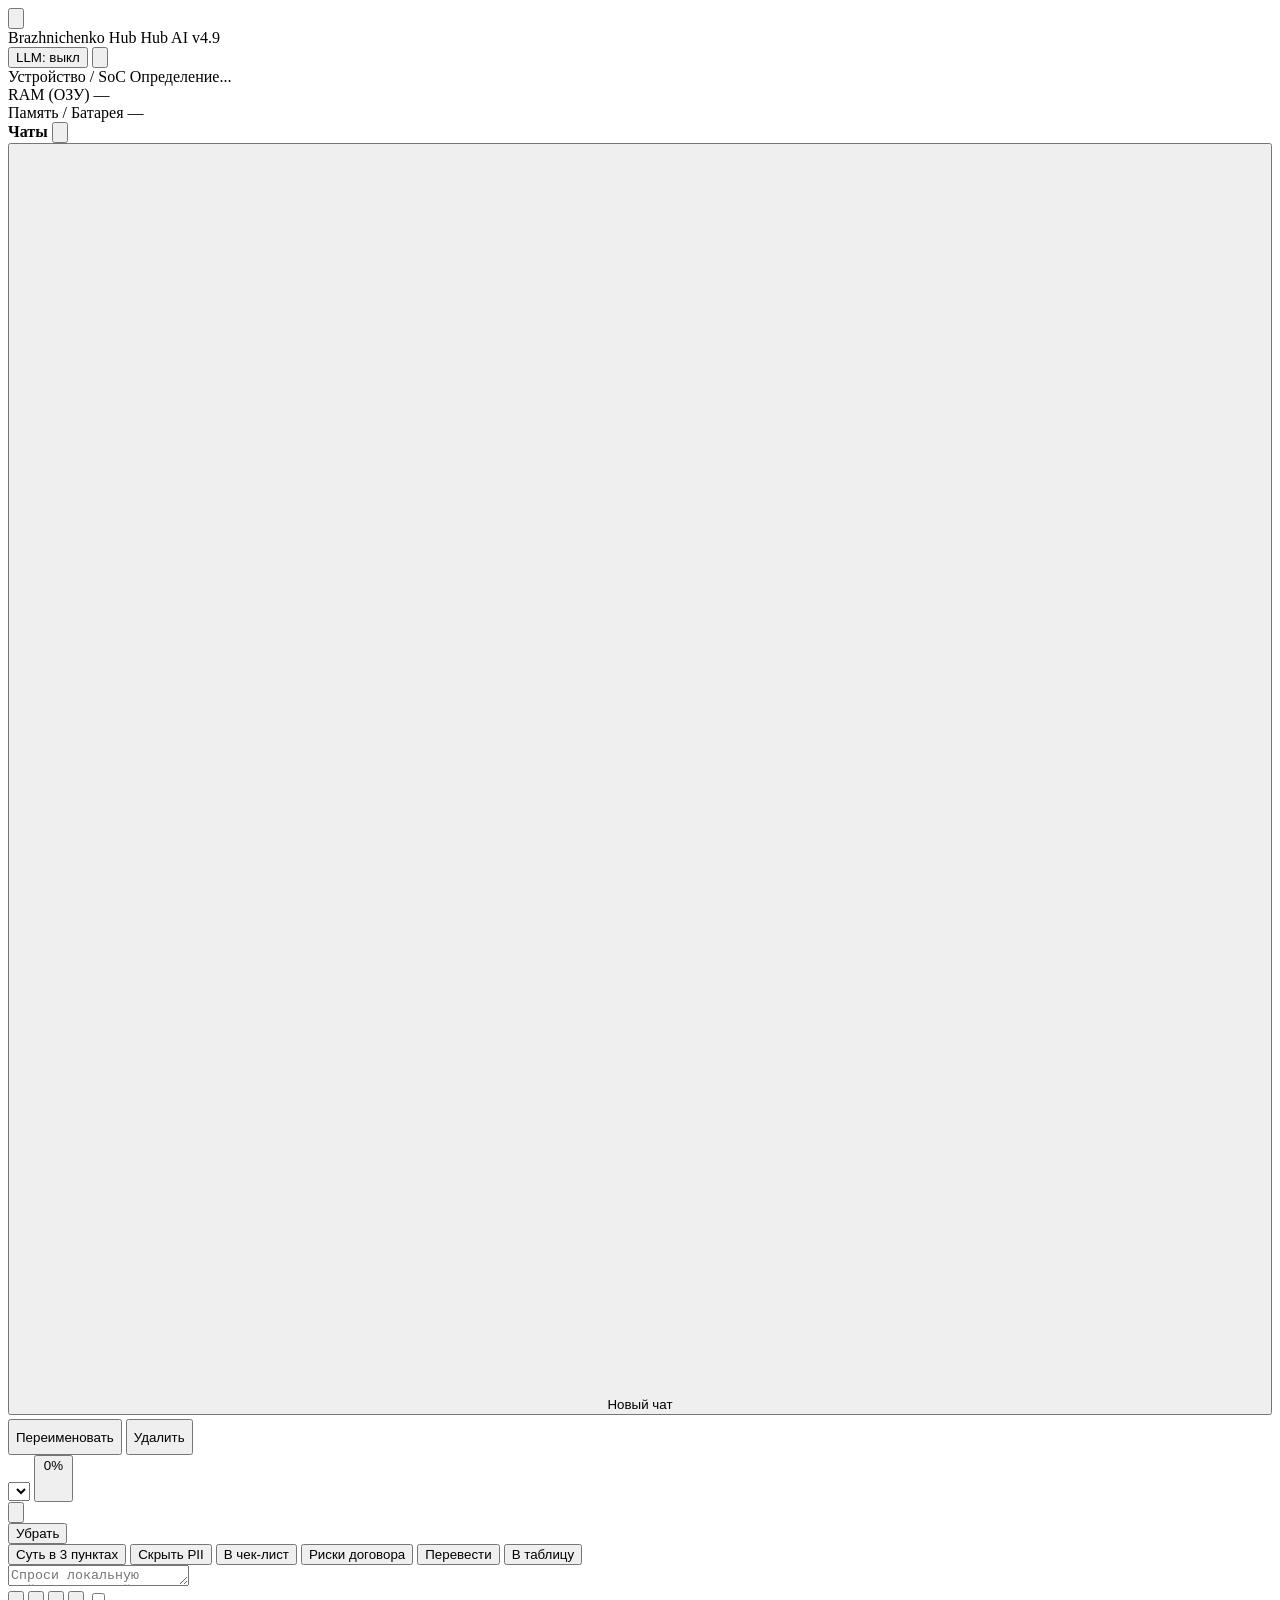
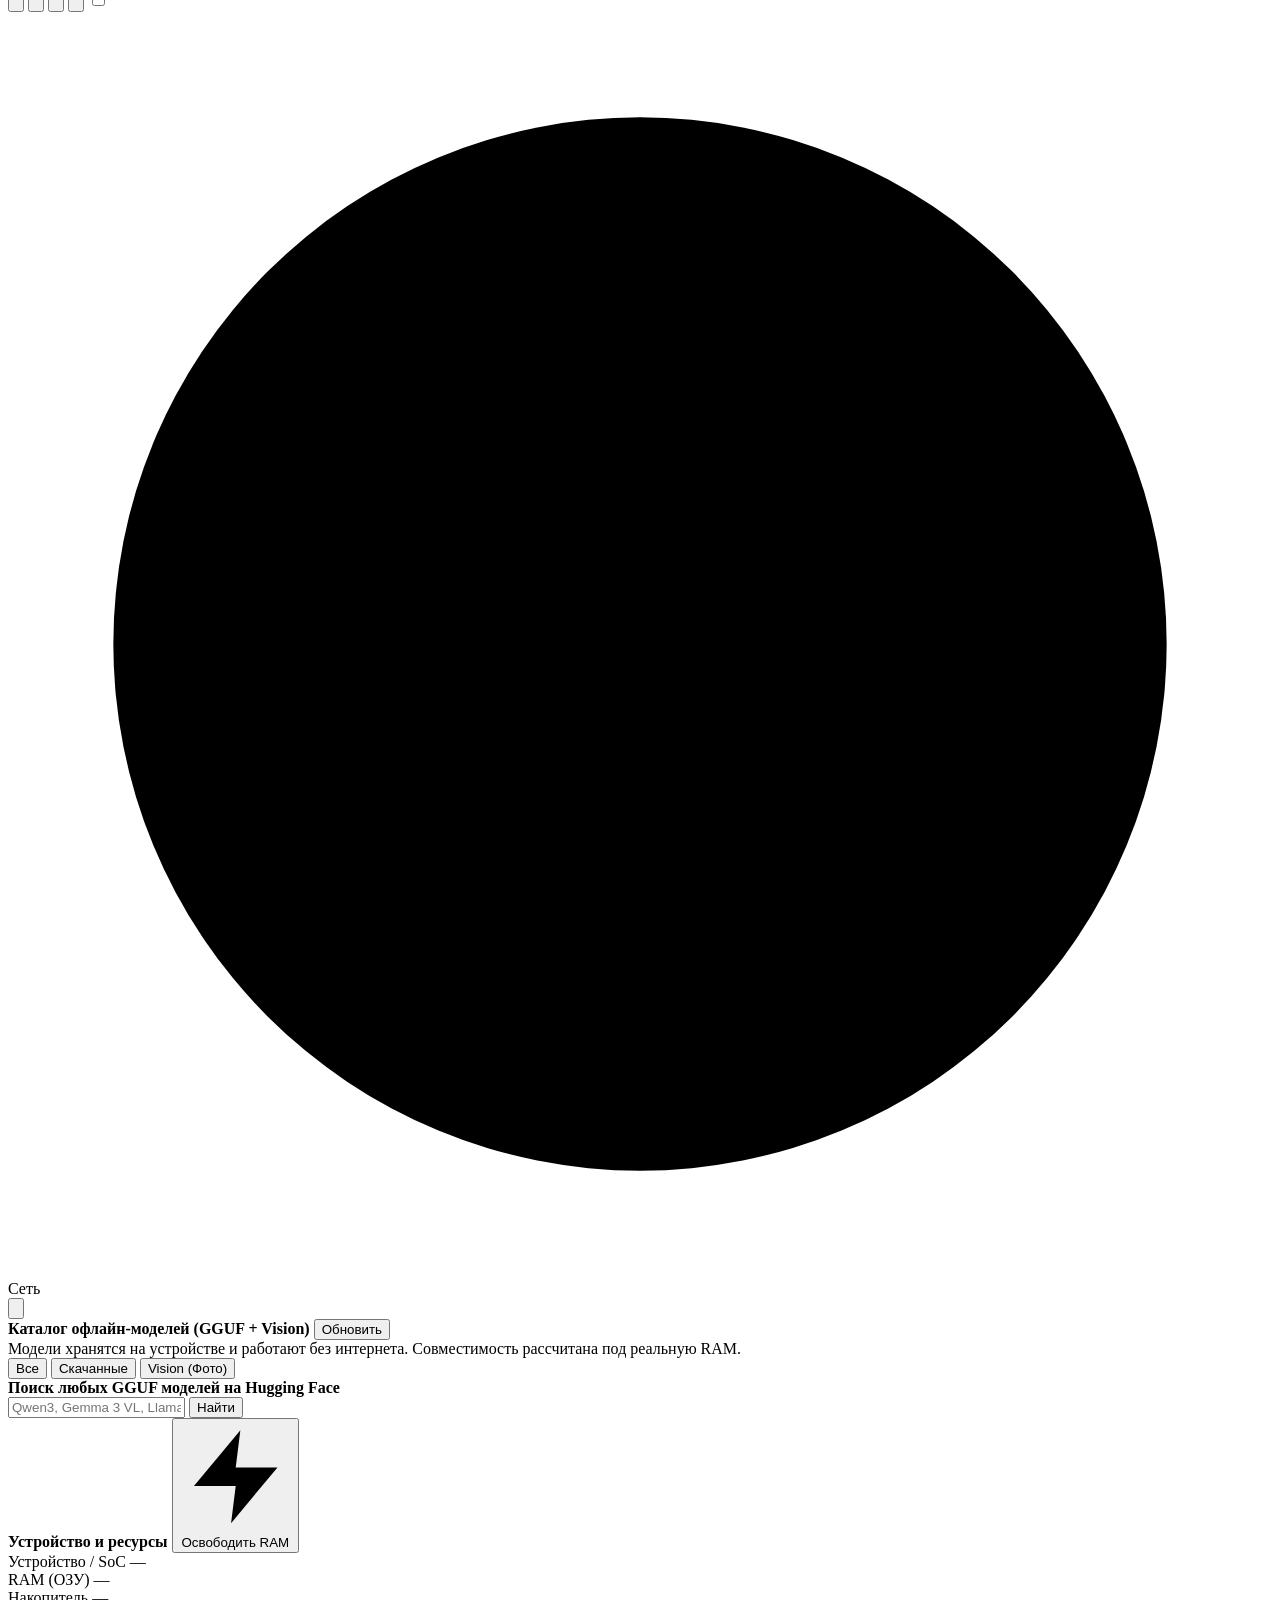
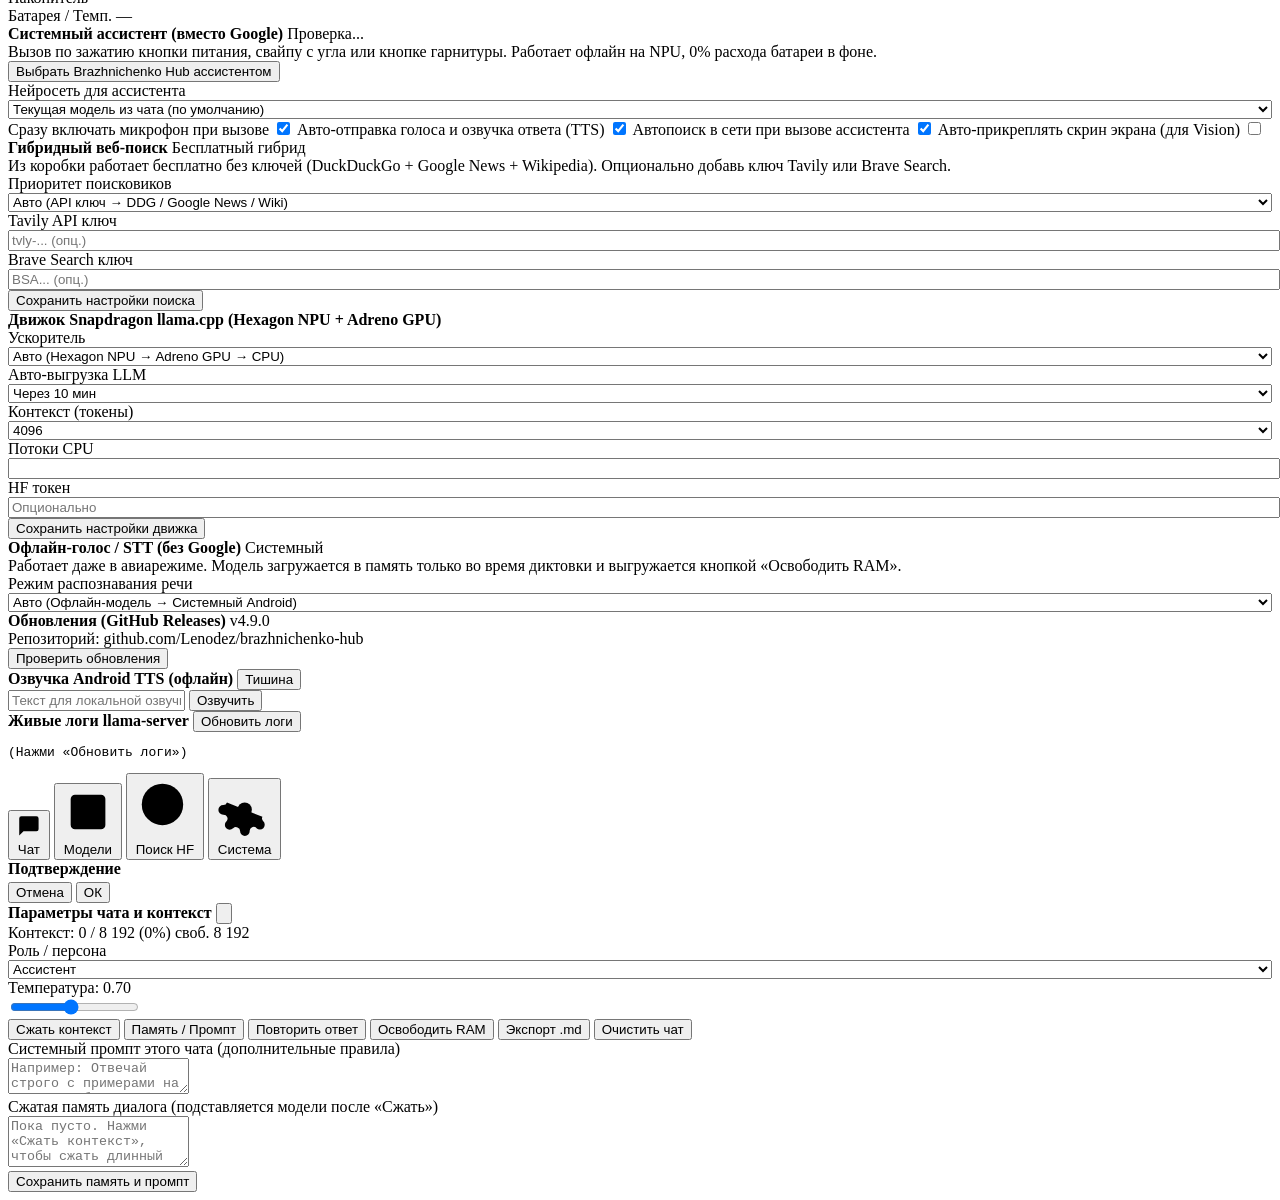
==== commit ffcbd4fa: "Release v4.9.0" ====
--- a/android/assets/wwwroot/index.html
+++ b/android/assets/wwwroot/index.html
@@ -18,7 +18,7 @@
         <div class="brand">
           <span class="brand-full">Brazhnichenko Hub</span>
           <span class="brand-short">Hub AI</span>
-          <span class="pill info mono ver-pill">v4.8</span>
+          <span class="pill info mono ver-pill">v4.9</span>
         </div>
       </div>
       <div class="head-right">
@@ -255,6 +255,12 @@
         </div>
         <div class="muted">Вызов по зажатию кнопки питания, свайпу с угла или кнопке гарнитуры. Работает офлайн на NPU, 0% расхода батареи в фоне.</div>
         <button class="btn primary" onclick="openAssistantSettings()">Выбрать Brazhnichenko Hub ассистентом</button>
+        <div class="sys-field">
+          <div class="muted">Нейросеть для ассистента</div>
+          <select id="cfgAssistModel" style="width:100%;" onchange="saveAssistSettings()">
+            <option value="">Текущая модель из чата (по умолчанию)</option>
+          </select>
+        </div>
         <div class="toggle-list">
           <label class="toggle-row">
             <span>Сразу включать микрофон при вызове</span>
@@ -381,7 +387,7 @@
       <div class="card">
         <div class="row" style="justify-content:space-between;">
           <strong>Обновления (GitHub Releases)</strong>
-          <span id="updVersionPill" class="pill mono">v4.8.0</span>
+          <span id="updVersionPill" class="pill mono">v4.9.0</span>
         </div>
         <div id="updStatusText" class="muted">Репозиторий: github.com/Lenodez/brazhnichenko-hub</div>
         <div id="updProgWrap" style="display:none;flex-direction:column;gap:5px;">
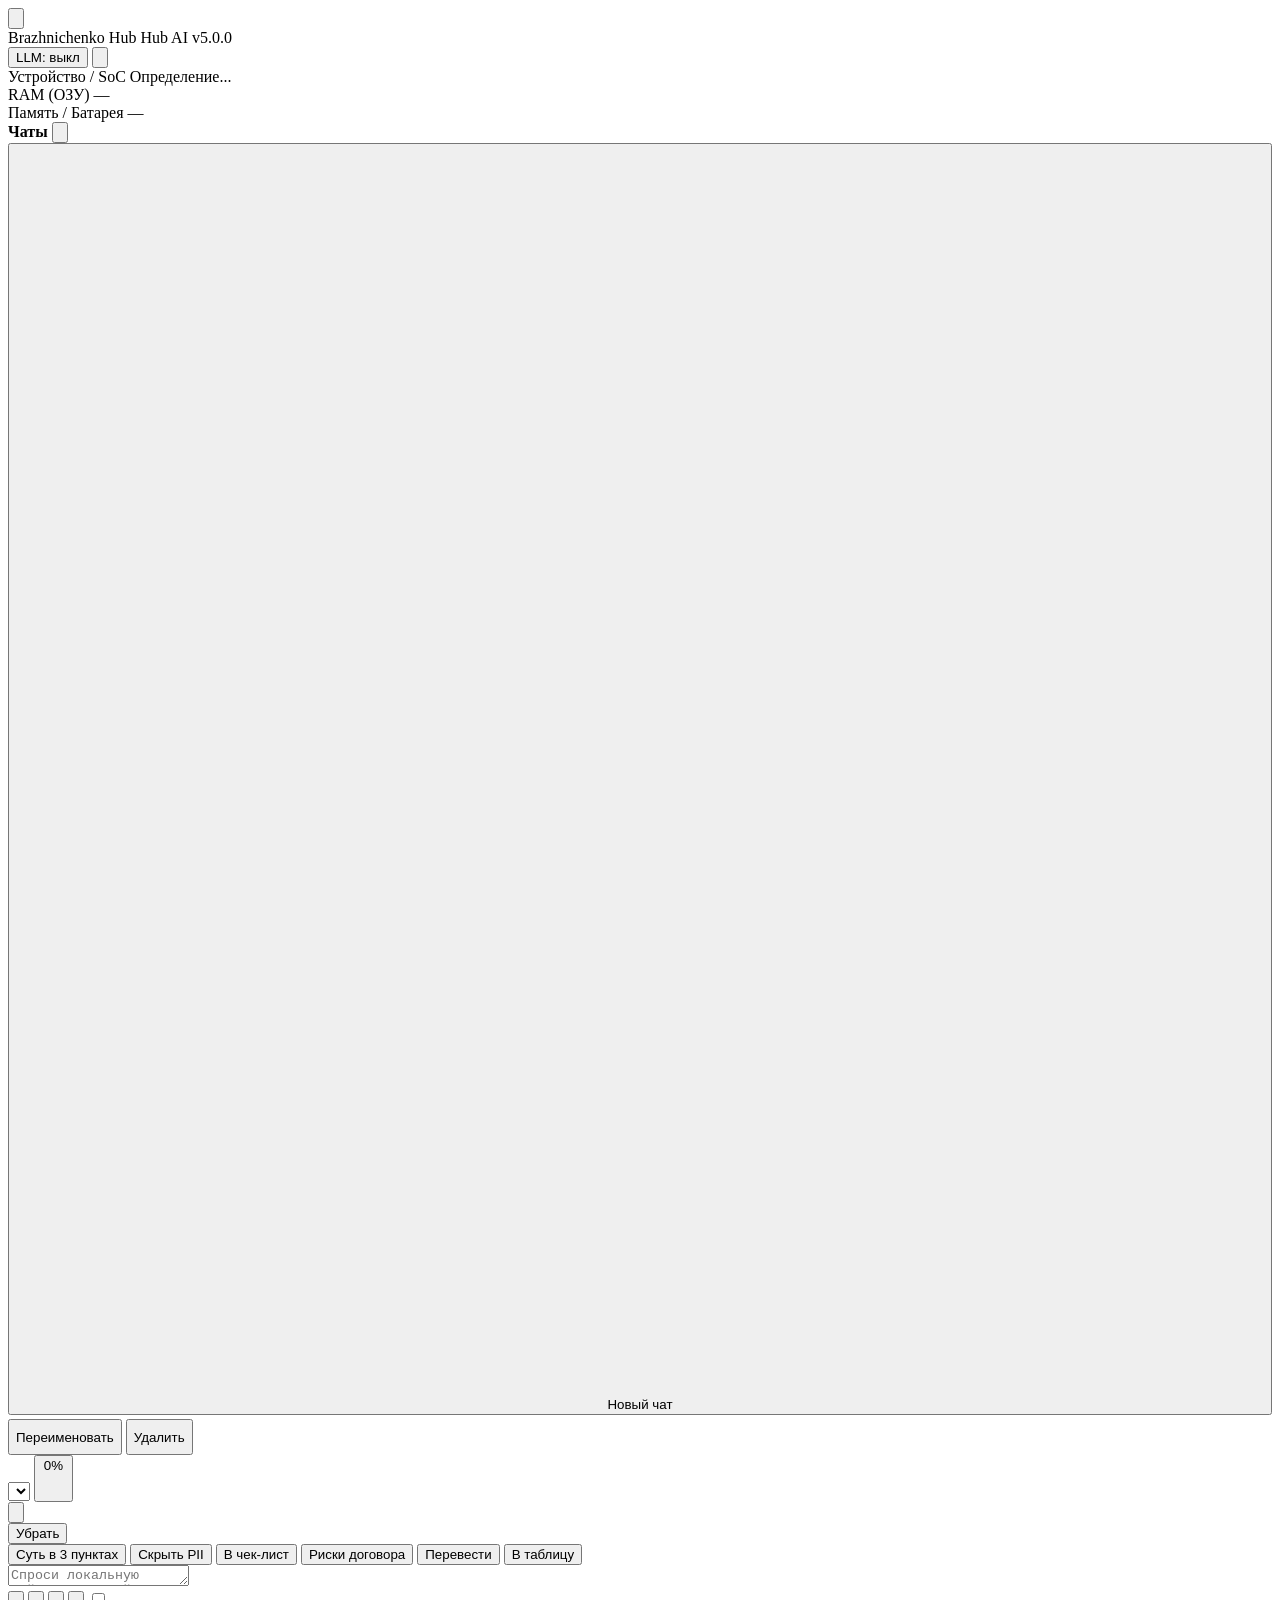
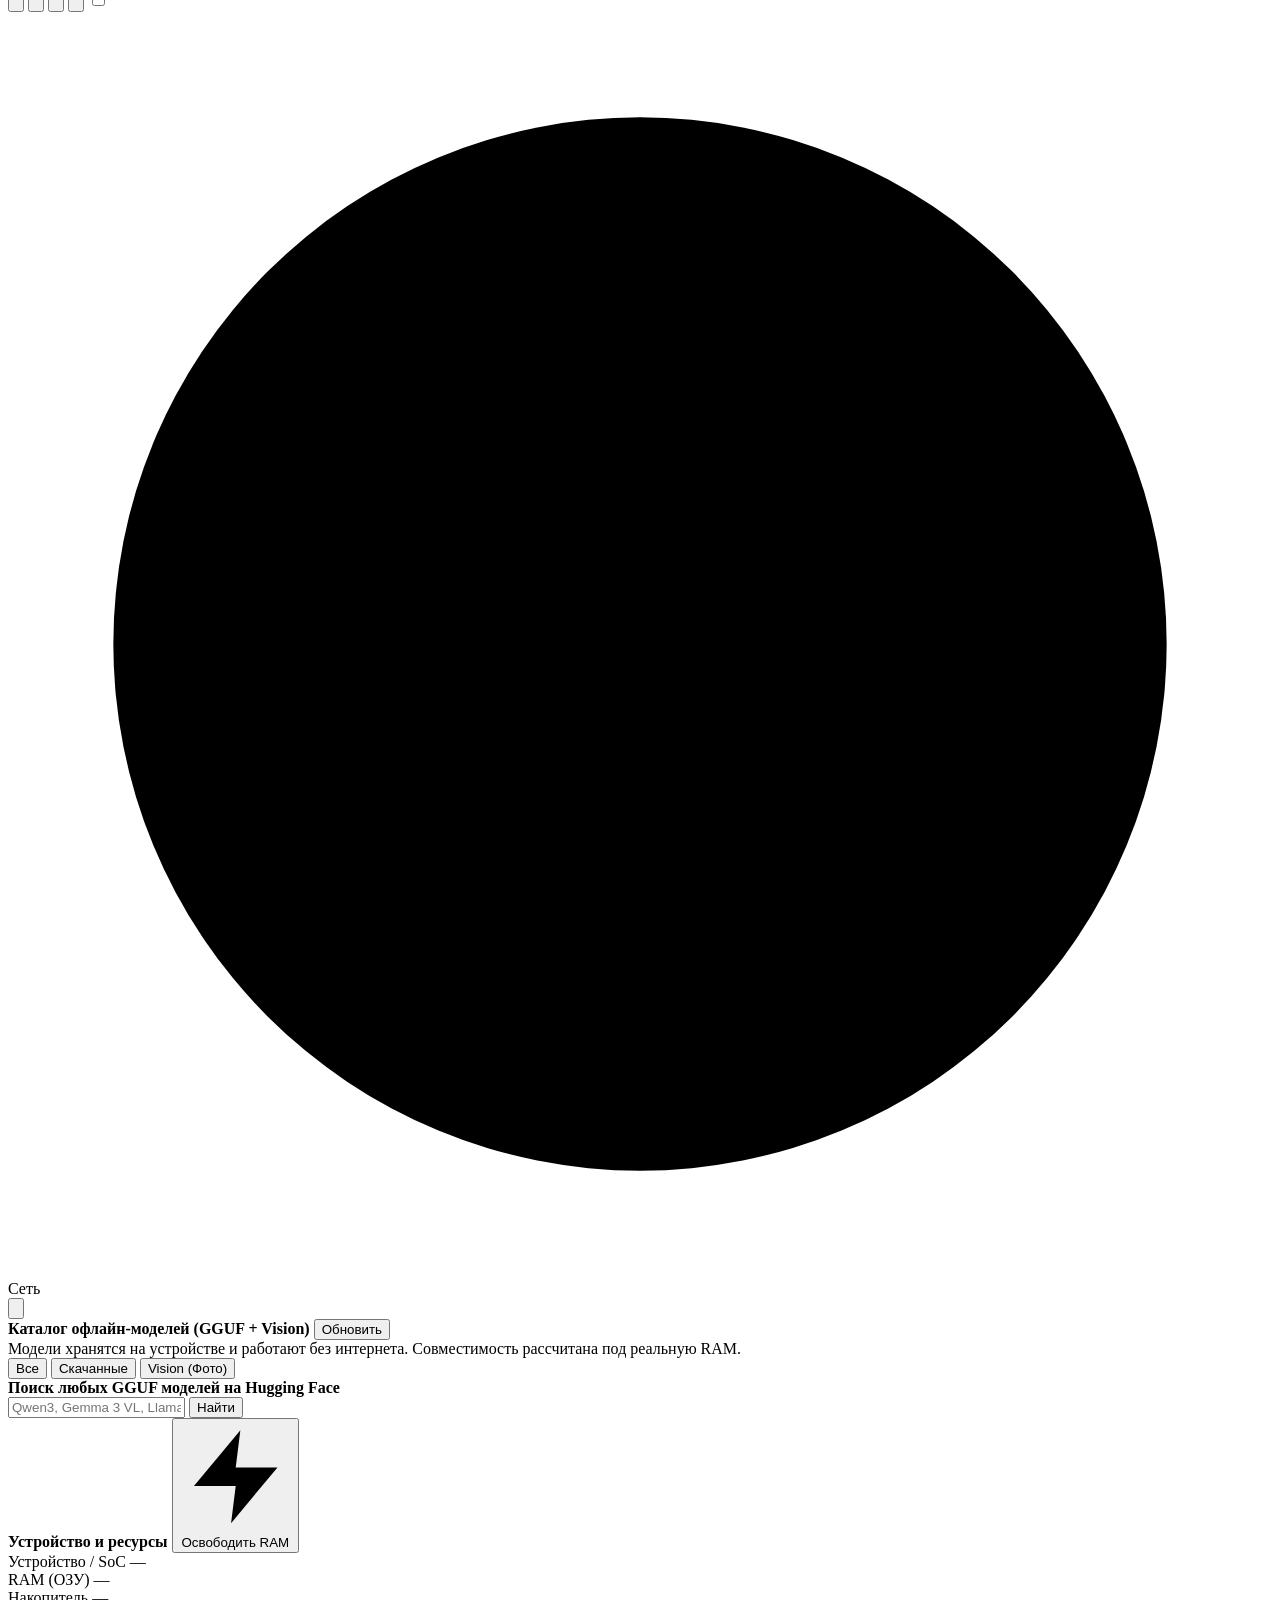
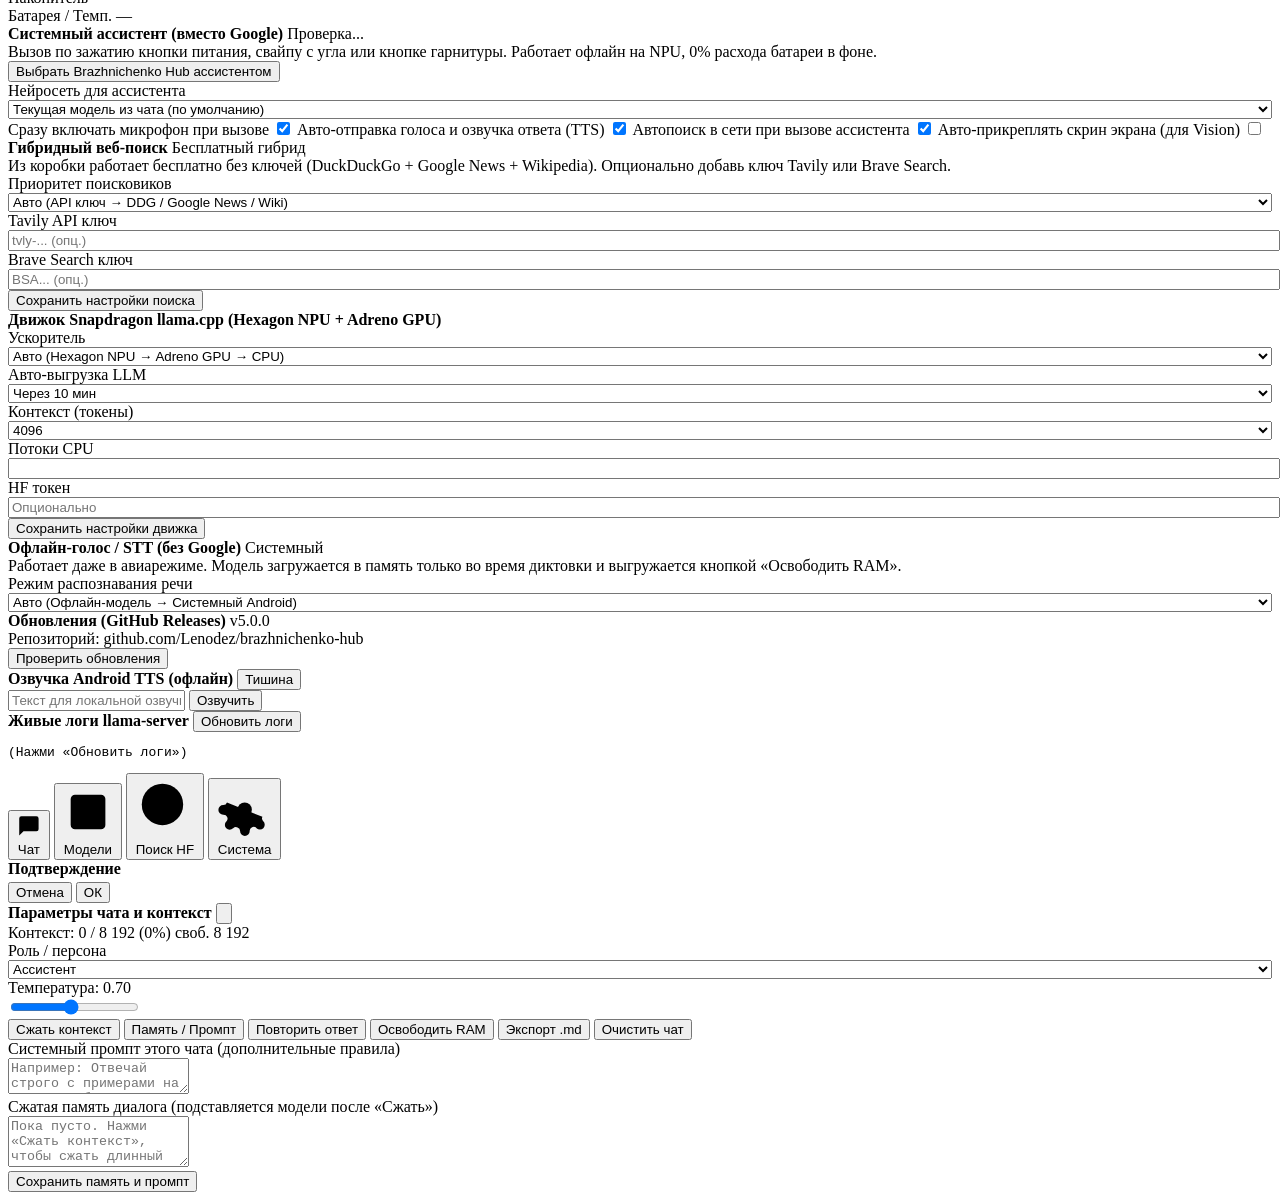
==== commit de1a477b: "Release v5.0.0: Industrial Mono redesign (Desktop + CrossPlatform) & Android 14-17 PackageInstaller " ====
--- a/android/assets/wwwroot/index.html
+++ b/android/assets/wwwroot/index.html
@@ -18,7 +18,7 @@
         <div class="brand">
           <span class="brand-full">Brazhnichenko Hub</span>
           <span class="brand-short">Hub AI</span>
-          <span class="pill info mono ver-pill">v4.9</span>
+          <span class="pill info mono ver-pill">v5.0.0</span>
         </div>
       </div>
       <div class="head-right">
@@ -387,7 +387,7 @@
       <div class="card">
         <div class="row" style="justify-content:space-between;">
           <strong>Обновления (GitHub Releases)</strong>
-          <span id="updVersionPill" class="pill mono">v4.9.0</span>
+          <span id="updVersionPill" class="pill mono">v5.0.0</span>
         </div>
         <div id="updStatusText" class="muted">Репозиторий: github.com/Lenodez/brazhnichenko-hub</div>
         <div id="updProgWrap" style="display:none;flex-direction:column;gap:5px;">
@@ -401,6 +401,7 @@
           <button id="btnCheckUpdate" class="btn" style="flex:1;" onclick="checkAppUpdate(false)">Проверить обновления</button>
           <button id="btnInstallUpdate" class="btn primary" style="display:none;flex:1;" onclick="startAppUpdate()">Обновить APK</button>
         </div>
+        <a id="btnDirectApkLink" href="https://github.com/Lenodez/brazhnichenko-hub/releases/latest" style="display:none;font-size:12px;color:var(--accent);text-decoration:underline;margin-top:2px;">Скачать APK напрямую в браузере ↗</a>
       </div>
 
       <!-- Offline TTS -->
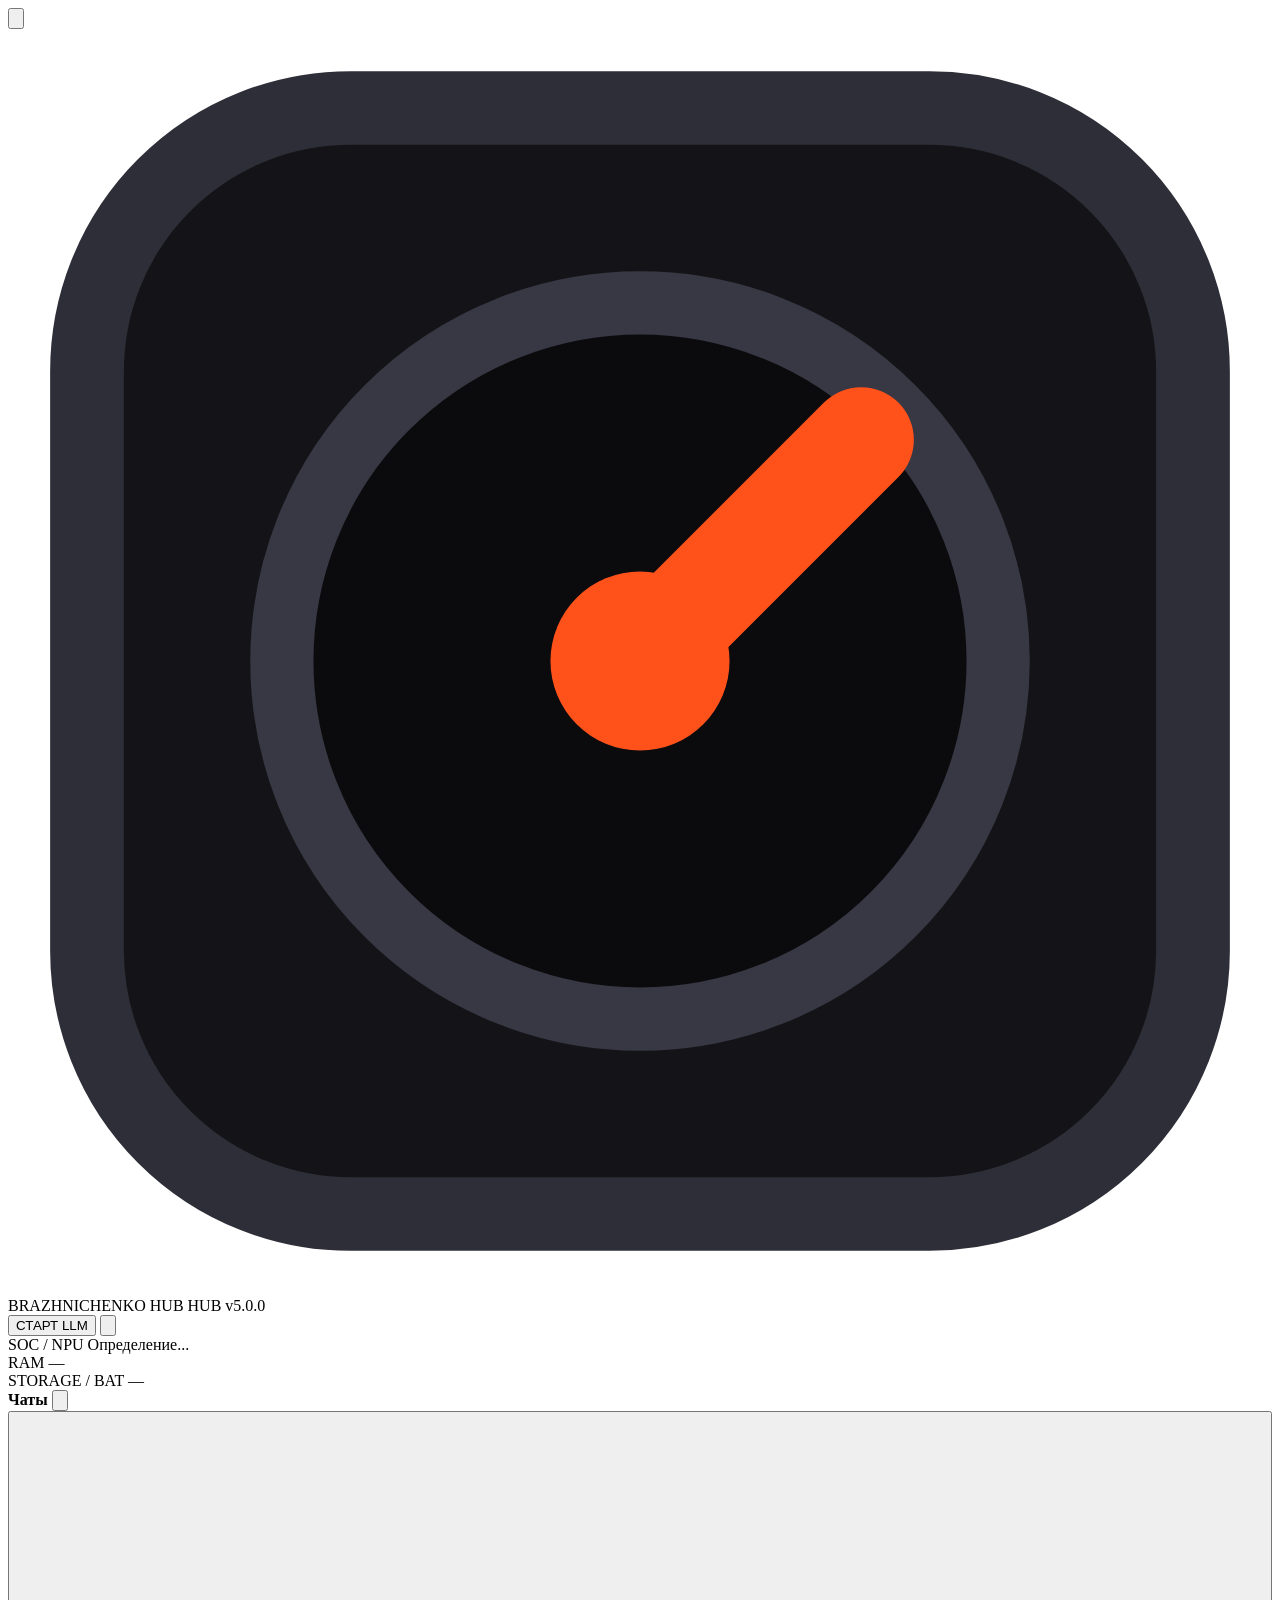
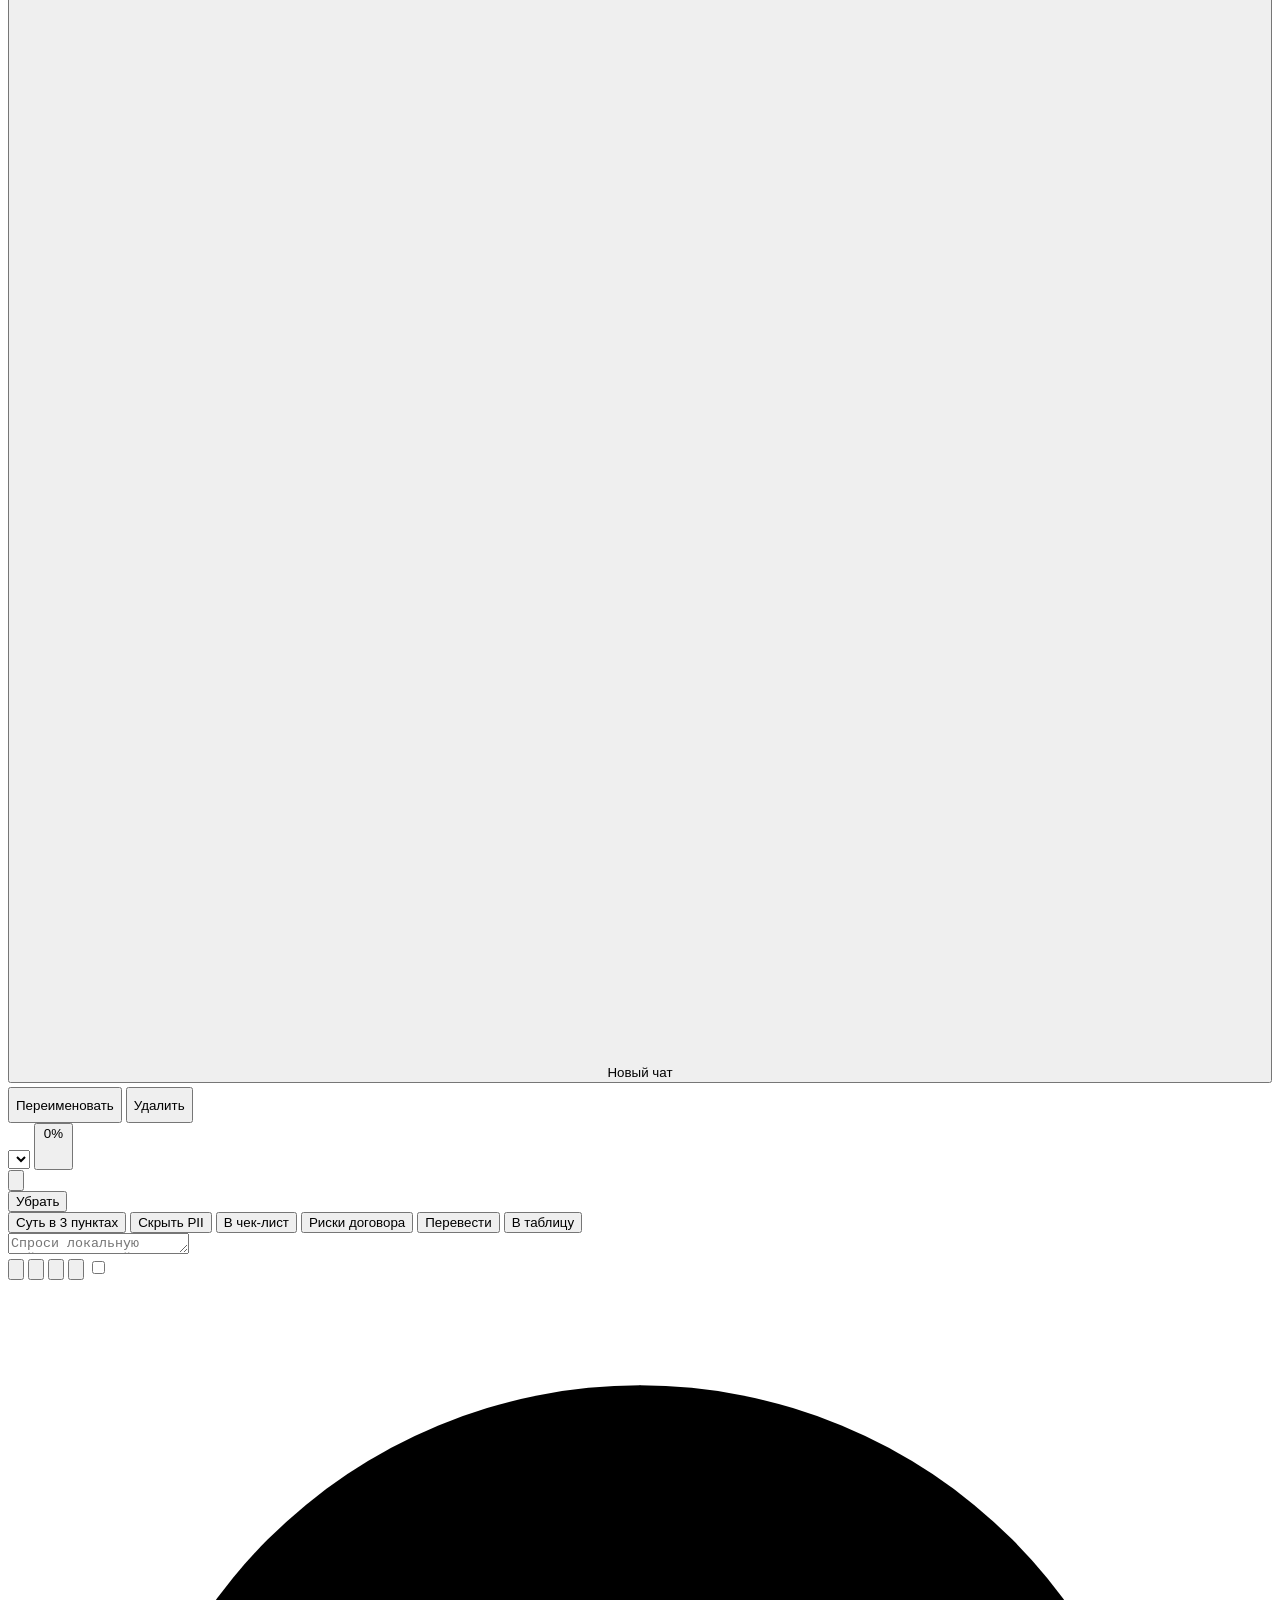
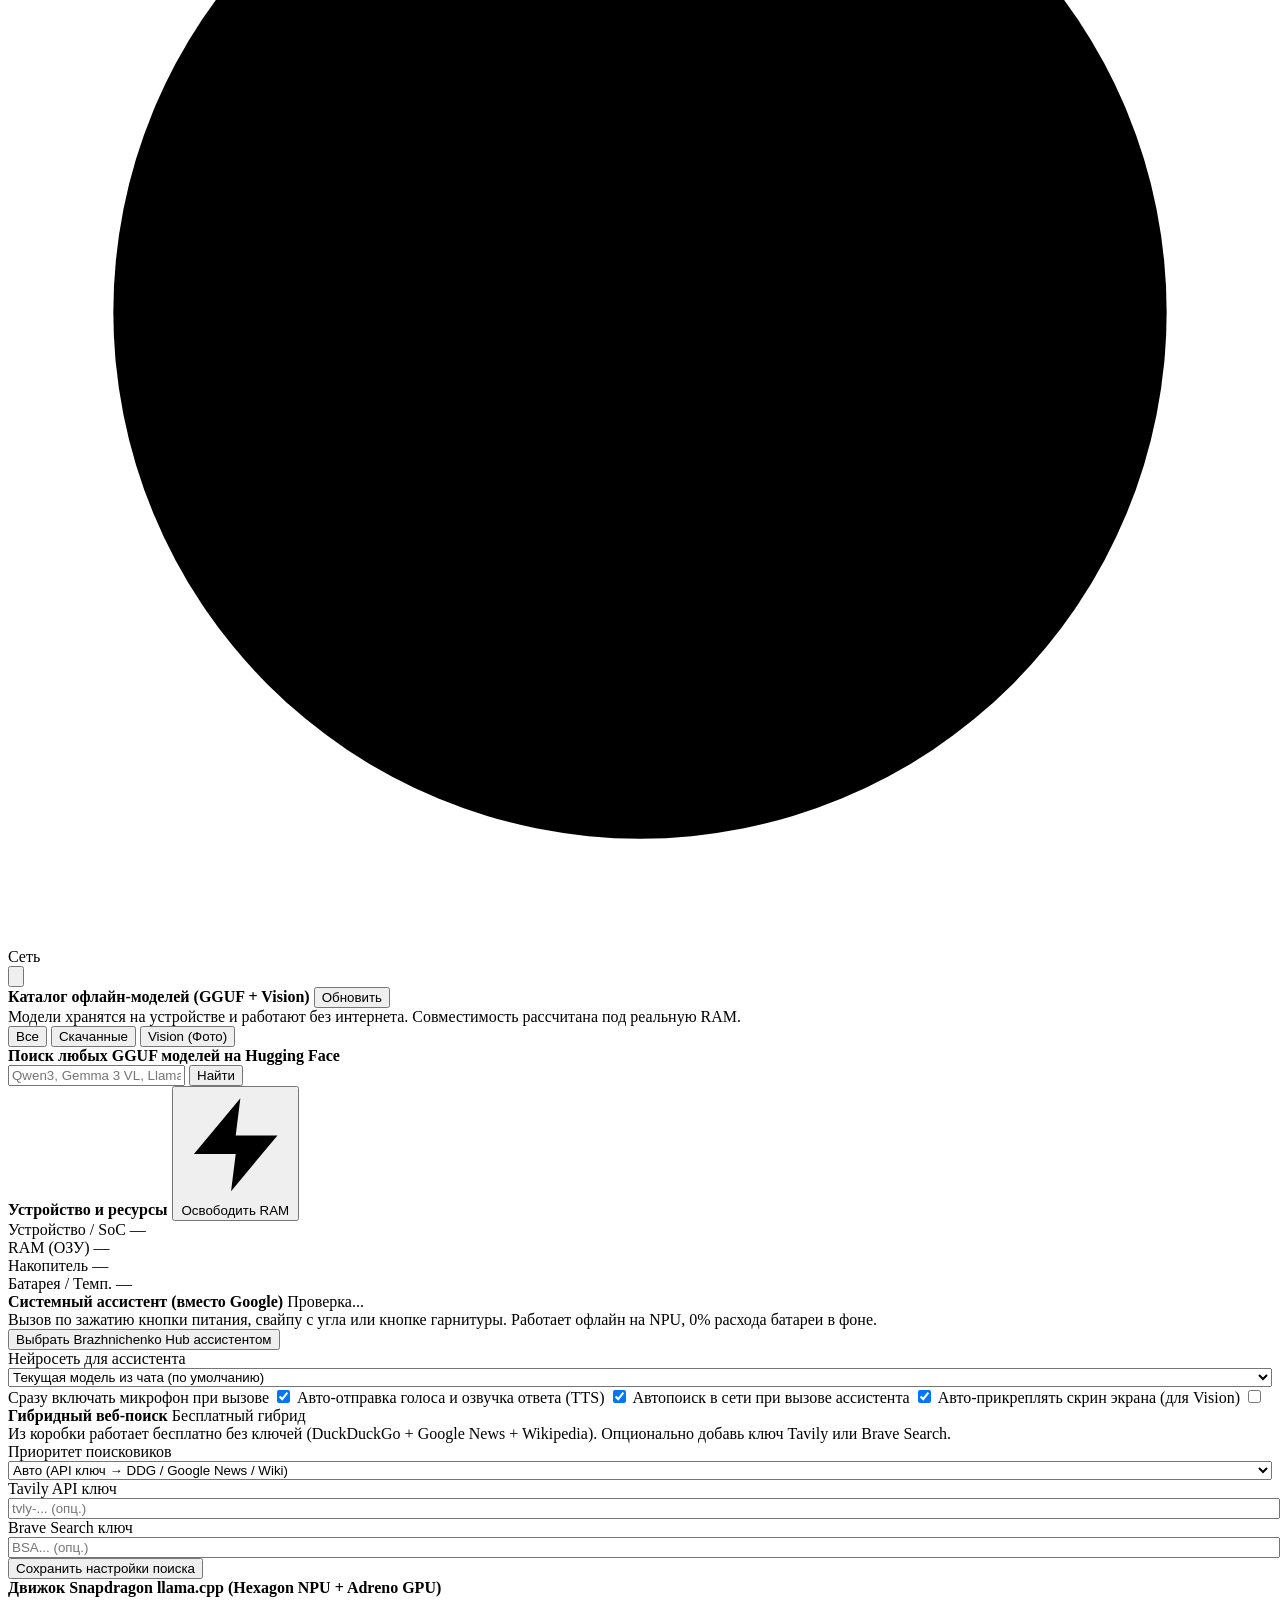
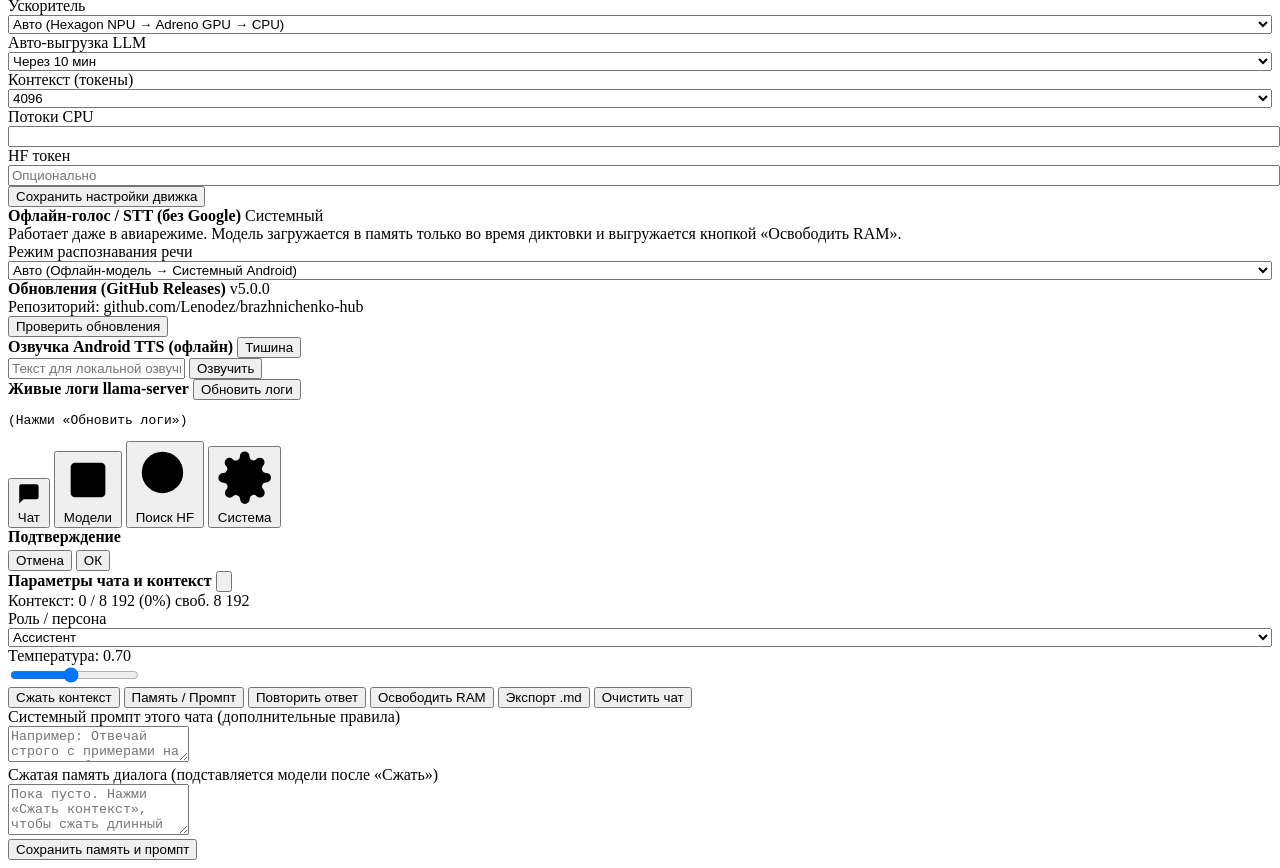
==== commit 76c1a1b8: "Android v5.0.0: Industrial Mono UI, widgets, HubRecognitionService & updated screenshots" ====
--- a/android/assets/wwwroot/index.html
+++ b/android/assets/wwwroot/index.html
@@ -16,15 +16,21 @@
           <svg viewBox="0 0 24 24"><line x1="3" y1="6" x2="21" y2="6"/><line x1="3" y1="12" x2="21" y2="12"/><line x1="3" y1="18" x2="21" y2="18"/></svg>
         </button>
         <div class="brand">
-          <span class="brand-full">Brazhnichenko Hub</span>
-          <span class="brand-short">Hub AI</span>
+          <svg class="brand-dial" viewBox="0 0 24 24" aria-hidden="true">
+            <rect x="1.5" y="1.5" width="21" height="21" rx="5" fill="#141418" stroke="#2E2E38" stroke-width="1.4"/>
+            <circle cx="12" cy="12" r="6.8" fill="#0B0B0E" stroke="#383844" stroke-width="1.2"/>
+            <line x1="12" y1="12" x2="16.2" y2="7.8" stroke="#FF521B" stroke-width="2" stroke-linecap="round"/>
+            <circle cx="12" cy="12" r="1.7" fill="#FF521B"/>
+          </svg>
+          <span class="brand-full mono">BRAZHNICHENKO HUB</span>
+          <span class="brand-short mono">HUB</span>
           <span class="pill info mono ver-pill">v5.0.0</span>
         </div>
       </div>
       <div class="head-right">
         <button id="llmToggleBtn" class="llm-pill" onclick="toggleLlmPower()" title="Запустить или остановить локальную нейросеть">
           <span class="dot"></span>
-          <span id="llmTopText" class="mono">LLM: выкл</span>
+          <span id="llmTopText" class="mono">СТАРТ LLM</span>
         </button>
         <button id="btnNewChatTop" class="btn icon-sm mobile-only" title="Новый чат" aria-label="Новый чат" onclick="newSession()">
           <svg viewBox="0 0 24 24"><line x1="12" y1="5" x2="12" y2="19"/><line x1="5" y1="12" x2="19" y2="12"/></svg>
@@ -35,15 +41,15 @@
     <!-- Desktop / unfolded tablet telemetry strip (hidden on folded < 680px, shown in full on System tab) -->
     <div class="tele-strip desktop-tele">
       <div class="tele-pill">
-        <span class="k">Устройство / SoC</span>
+        <span class="k mono">SOC / NPU</span>
         <span id="devSoc" class="v">Определение...</span>
       </div>
       <div class="tele-pill">
-        <span class="k">RAM (ОЗУ)</span>
+        <span class="k mono">RAM</span>
         <span id="devRam" class="v mono">—</span>
       </div>
       <div class="tele-pill">
-        <span class="k">Память / Батарея</span>
+        <span class="k mono">STORAGE / BAT</span>
         <span id="devDisk" class="v mono">—</span>
       </div>
     </div>
@@ -401,7 +407,7 @@
           <button id="btnCheckUpdate" class="btn" style="flex:1;" onclick="checkAppUpdate(false)">Проверить обновления</button>
           <button id="btnInstallUpdate" class="btn primary" style="display:none;flex:1;" onclick="startAppUpdate()">Обновить APK</button>
         </div>
-        <a id="btnDirectApkLink" href="https://github.com/Lenodez/brazhnichenko-hub/releases/latest" style="display:none;font-size:12px;color:var(--accent);text-decoration:underline;margin-top:2px;">Скачать APK напрямую в браузере ↗</a>
+        <a id="btnDirectApkLink" href="https://github.com/Lenodez/brazhnichenko-hub/releases/latest" style="display:none;font-size:12px;color:var(--signal);text-decoration:underline;margin-top:2px;">Скачать APK напрямую в браузере ↗</a>
       </div>
 
       <!-- Offline TTS -->
@@ -441,7 +447,7 @@
       Поиск HF
     </button>
     <button class="nav-btn" data-view="system" onclick="switchView('system')">
-      <svg viewBox="0 0 24 24"><circle cx="12" cy="12" r="3"/><path d="M19.4 15a1.65 1.65 0 0 0 .33 1.82l.06.06a2 2 0 1 1-2.83 2.83l-.06-.06a1.65 1.65 0 0 0-1.82-.33 1.65 1.65 0 0 0-1 1.51V21a2 2 0 1 1-4 0v-.09A1.65 1.65 0 0 0 9 19.4a1.65 1.65 0 0 0-1.82.33l-.06.06a2 2 0 1 1-2.83-2.83l.06-.06a1.65 1.65 0 0 0 .33-1.82 1.65 1.65 0 0 0-1.51-1H3a2 2 0 1 1 0-4h.09A1.65 1.65 0 0 0 4.6 9"/></svg>
+      <svg viewBox="0 0 24 24"><circle cx="12" cy="12" r="3"/><path d="M19.4 15a1.65 1.65 0 0 0 .33 1.82l.06.06a2 2 0 1 1-2.83 2.83l-.06-.06a1.65 1.65 0 0 0-1.82-.33 1.65 1.65 0 0 0-1 1.51V21a2 2 0 1 1-4 0v-.09A1.65 1.65 0 0 0 9 19.4a1.65 1.65 0 0 0-1.82.33l-.06.06a2 2 0 1 1-2.83-2.83l.06-.06a1.65 1.65 0 0 0 .33-1.82 1.65 1.65 0 0 0-1.51-1H3a2 2 0 1 1 0-4h.09A1.65 1.65 0 0 0 4.6 9a1.65 1.65 0 0 0-.33-1.82l-.06-.06a2 2 0 1 1 2.83-2.83l.06.06a1.65 1.65 0 0 0 1.82.33H9a1.65 1.65 0 0 0 1-1.51V3a2 2 0 1 1 4 0v.09a1.65 1.65 0 0 0 1 1.51 1.65 1.65 0 0 0 1.82-.33l.06-.06a2 2 0 1 1 2.83 2.83l-.06.06a1.65 1.65 0 0 0-.33 1.82V9a1.65 1.65 0 0 0 1.51 1H21a2 2 0 1 1 0 4h-.09a1.65 1.65 0 0 0-1.51 1z"/></svg>
       Система
     </button>
   </nav>
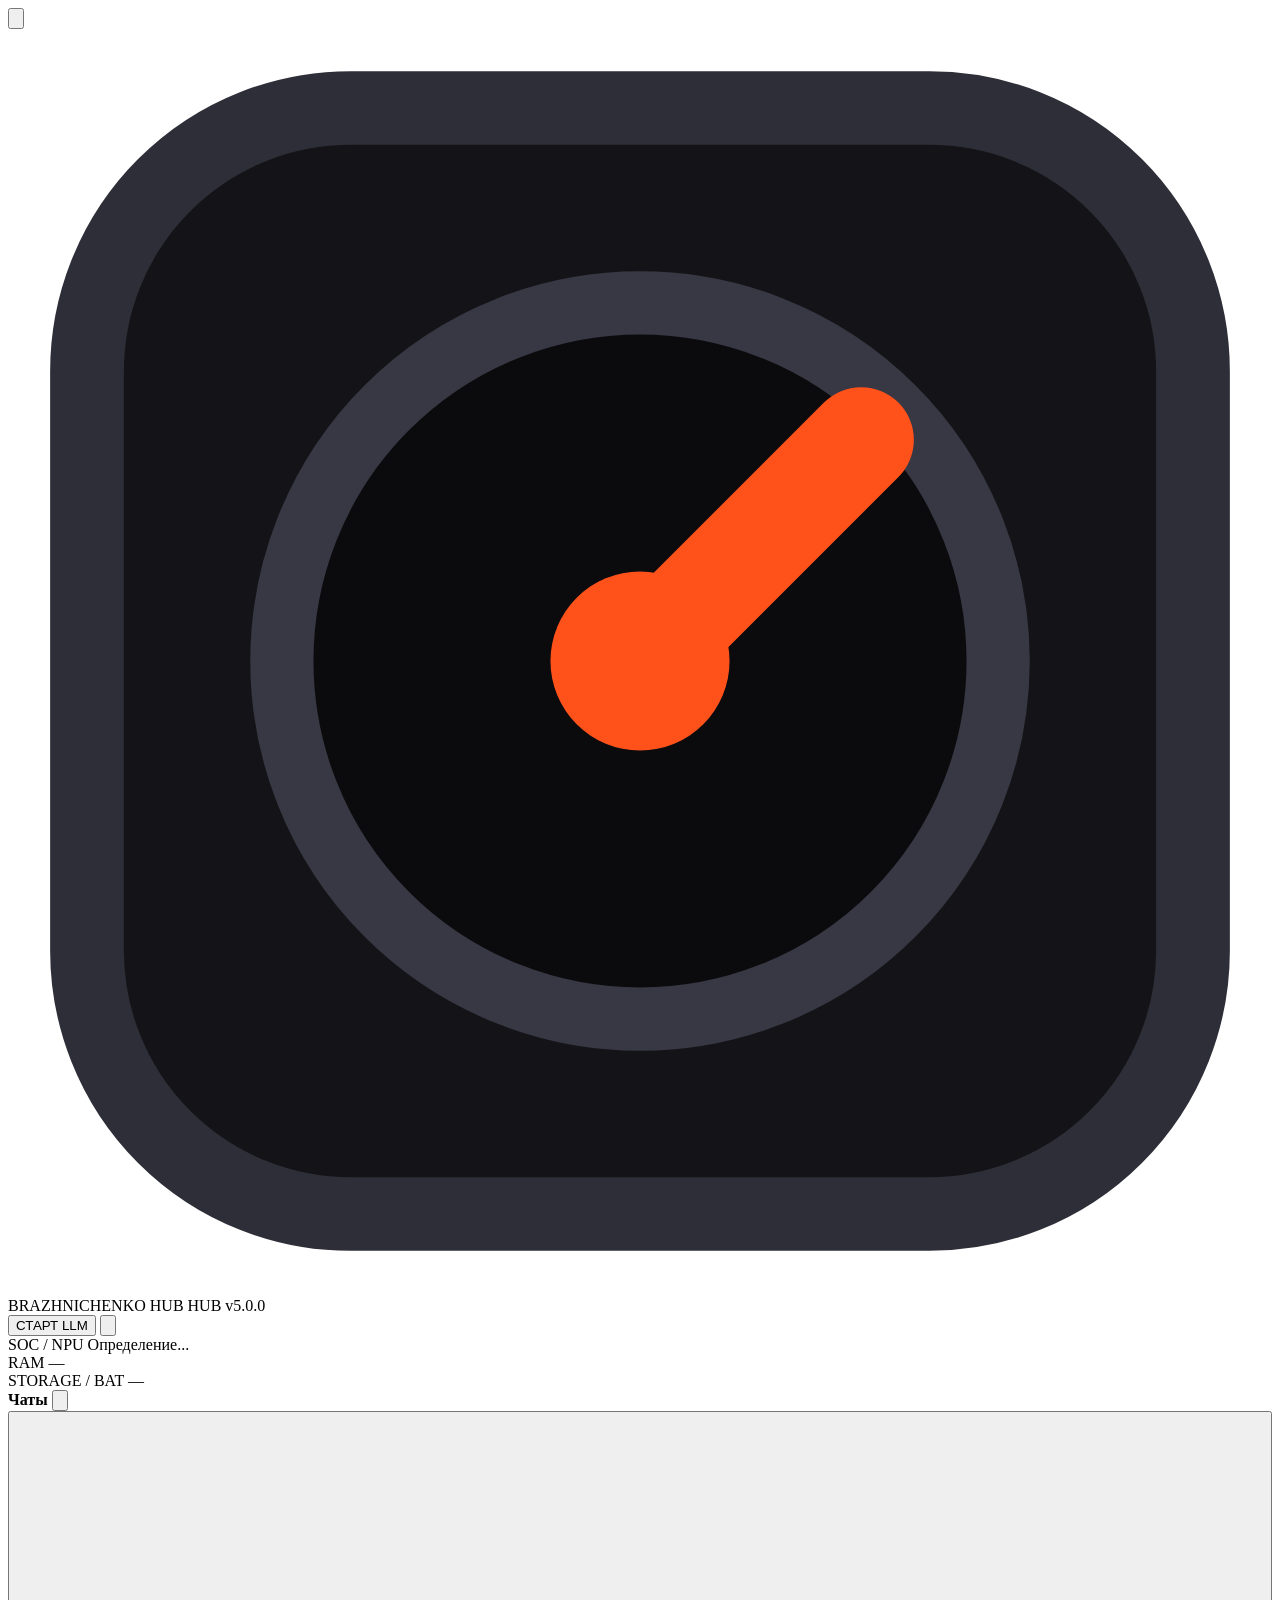
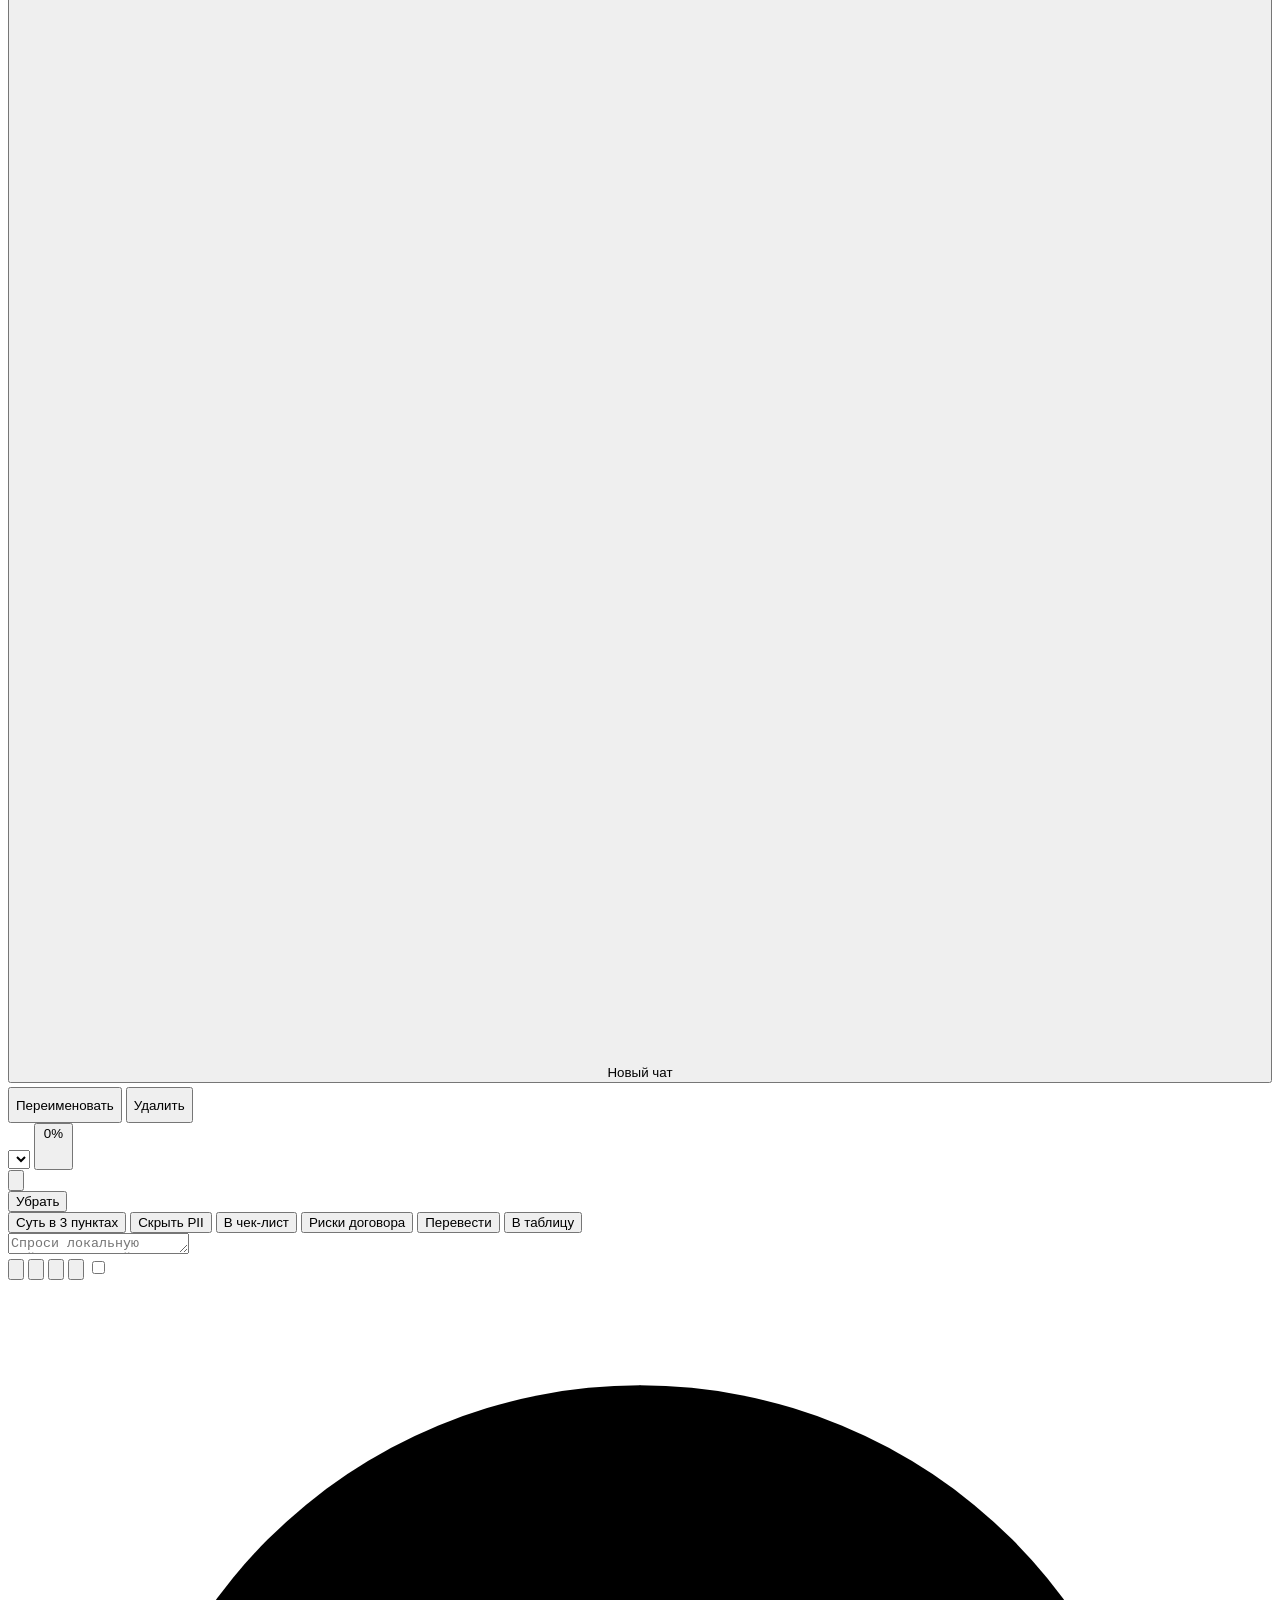
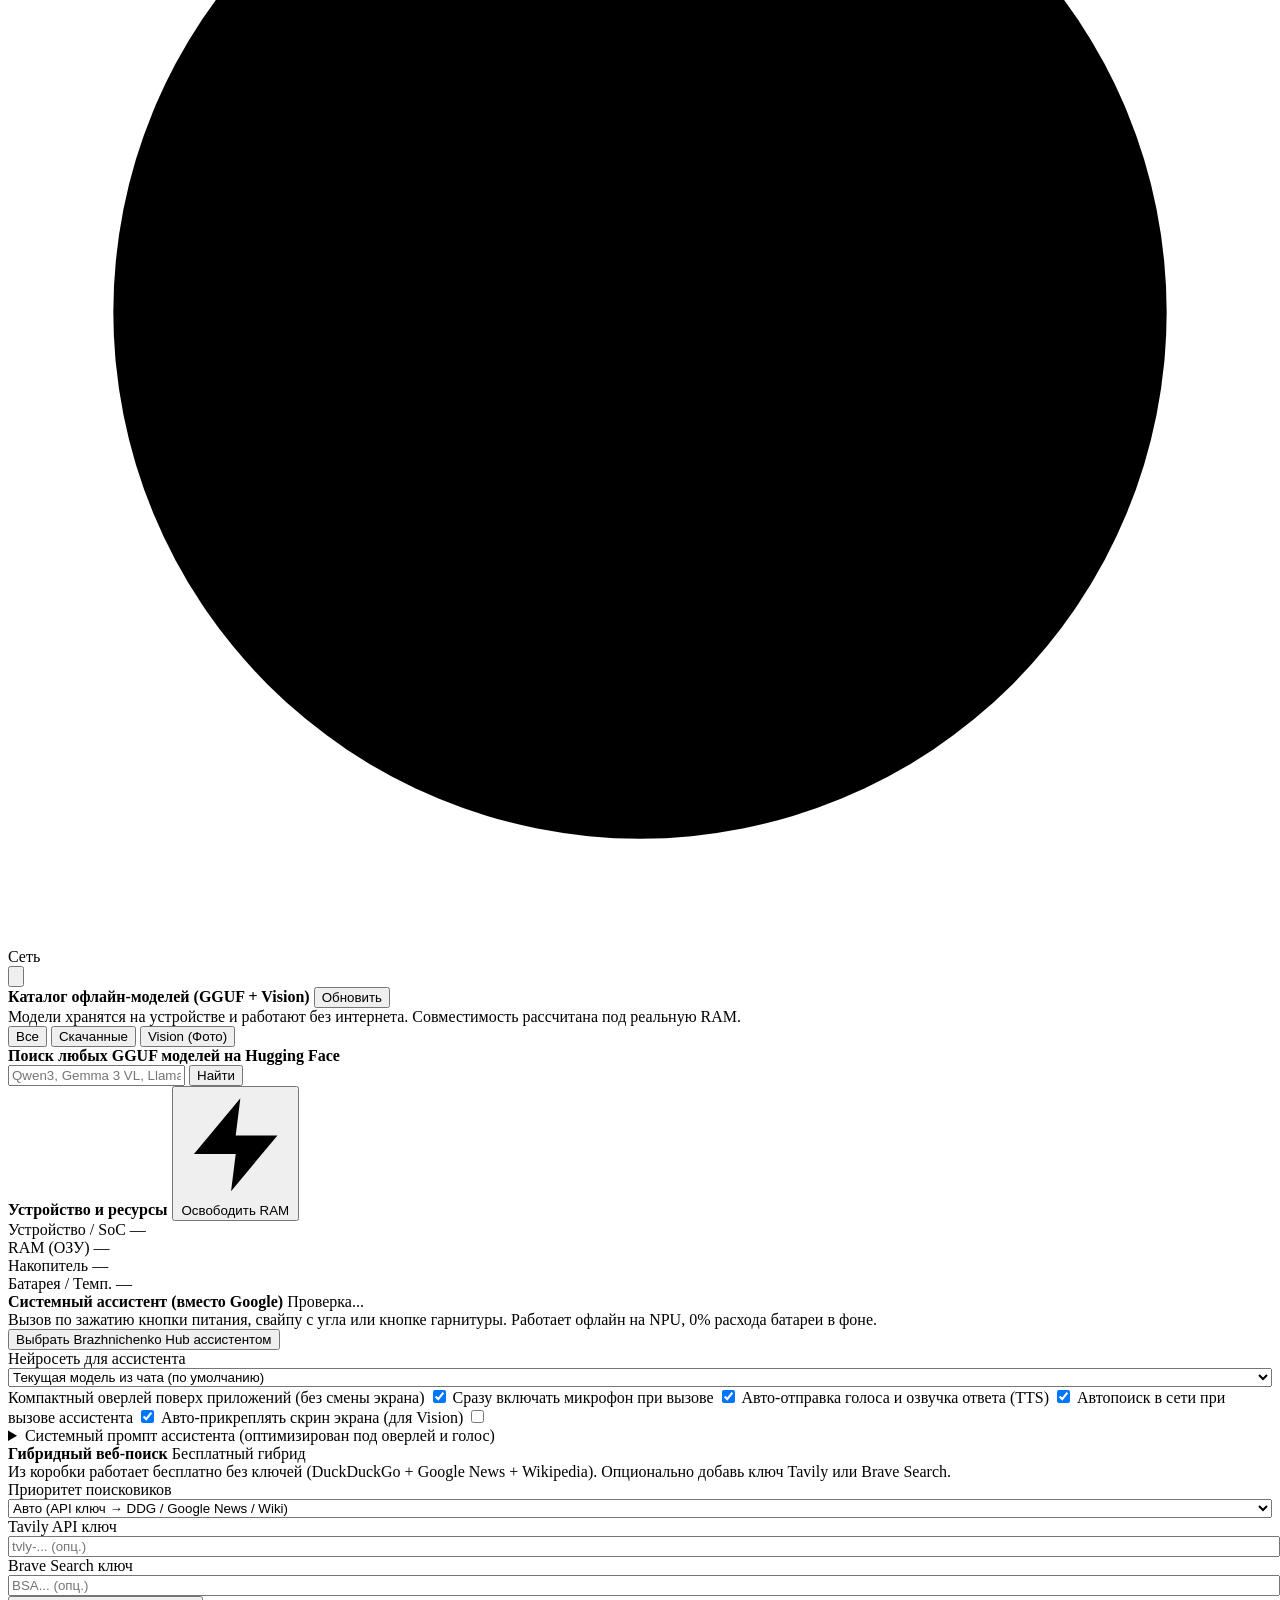
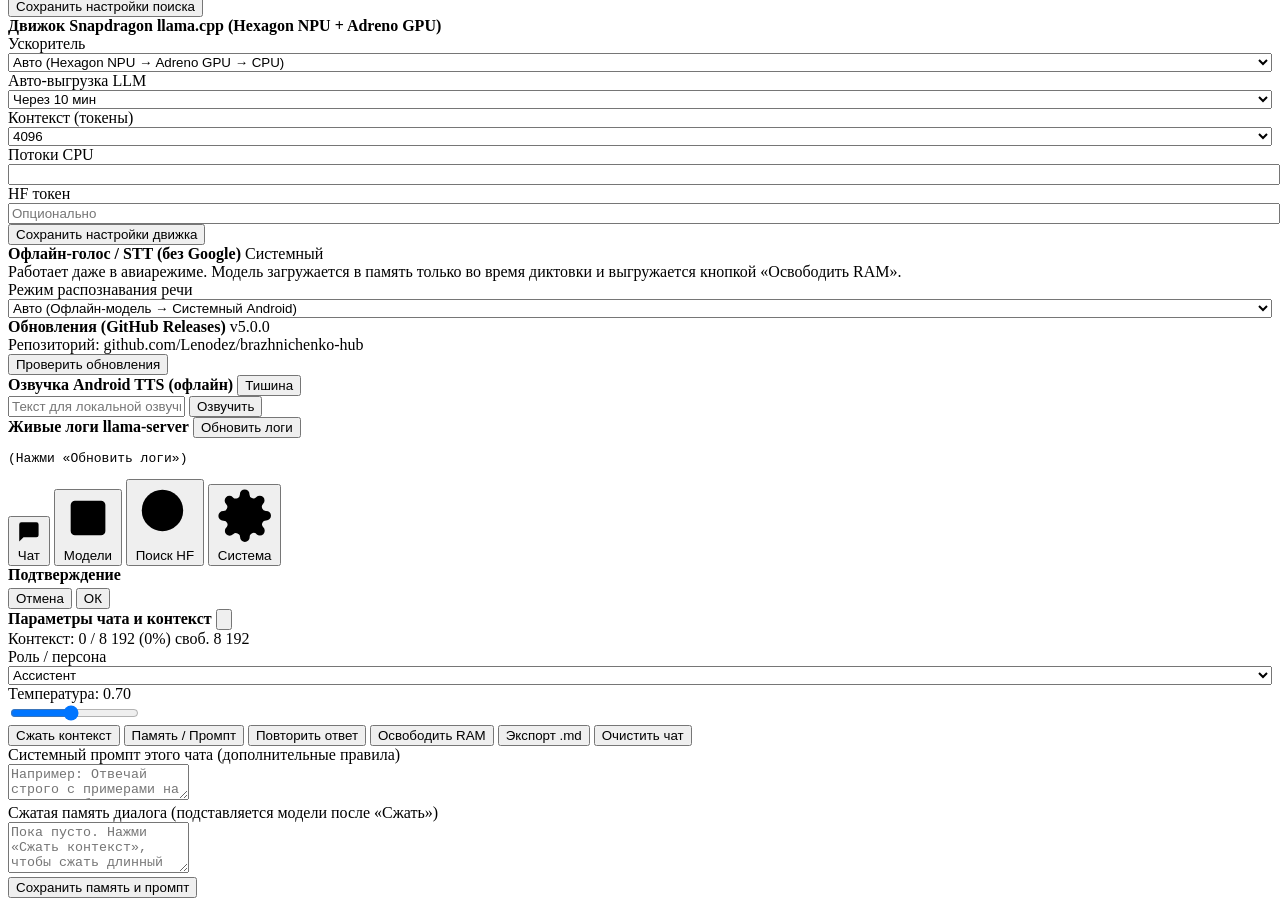
==== commit 57fc3f04: "Android: floating VoiceInteractionSession assistant overlay, NPU warmup telemetry & assistant prompt" ====
--- a/android/assets/wwwroot/index.html
+++ b/android/assets/wwwroot/index.html
@@ -269,6 +269,10 @@
         </div>
         <div class="toggle-list">
           <label class="toggle-row">
+            <span>Компактный оверлей поверх приложений (без смены экрана)</span>
+            <input id="cfgAssistOverlay" type="checkbox" checked onchange="saveAssistSettings()" />
+          </label>
+          <label class="toggle-row">
             <span>Сразу включать микрофон при вызове</span>
             <input id="cfgAssistAutoVoice" type="checkbox" checked onchange="saveAssistSettings()" />
           </label>
@@ -285,6 +289,16 @@
             <input id="cfgAssistAttachScreen" type="checkbox" onchange="saveAssistSettings()" />
           </label>
         </div>
+        <details class="assist-prompt-box">
+          <summary class="mono">Системный промпт ассистента (оптимизирован под оверлей и голос)</summary>
+          <div class="sys-field" style="margin-top:8px;">
+            <textarea id="cfgAssistPrompt" rows="4" placeholder="Промпт системного ассистента..."></textarea>
+            <div class="row" style="justify-content:flex-end;">
+              <button class="btn sm" onclick="resetAssistPrompt()">Сбросить к стандарту</button>
+              <button class="btn primary sm" onclick="saveAssistSettings()">Сохранить промпт</button>
+            </div>
+          </div>
+        </details>
       </div>
 
       <!-- Hybrid Web Search Settings -->
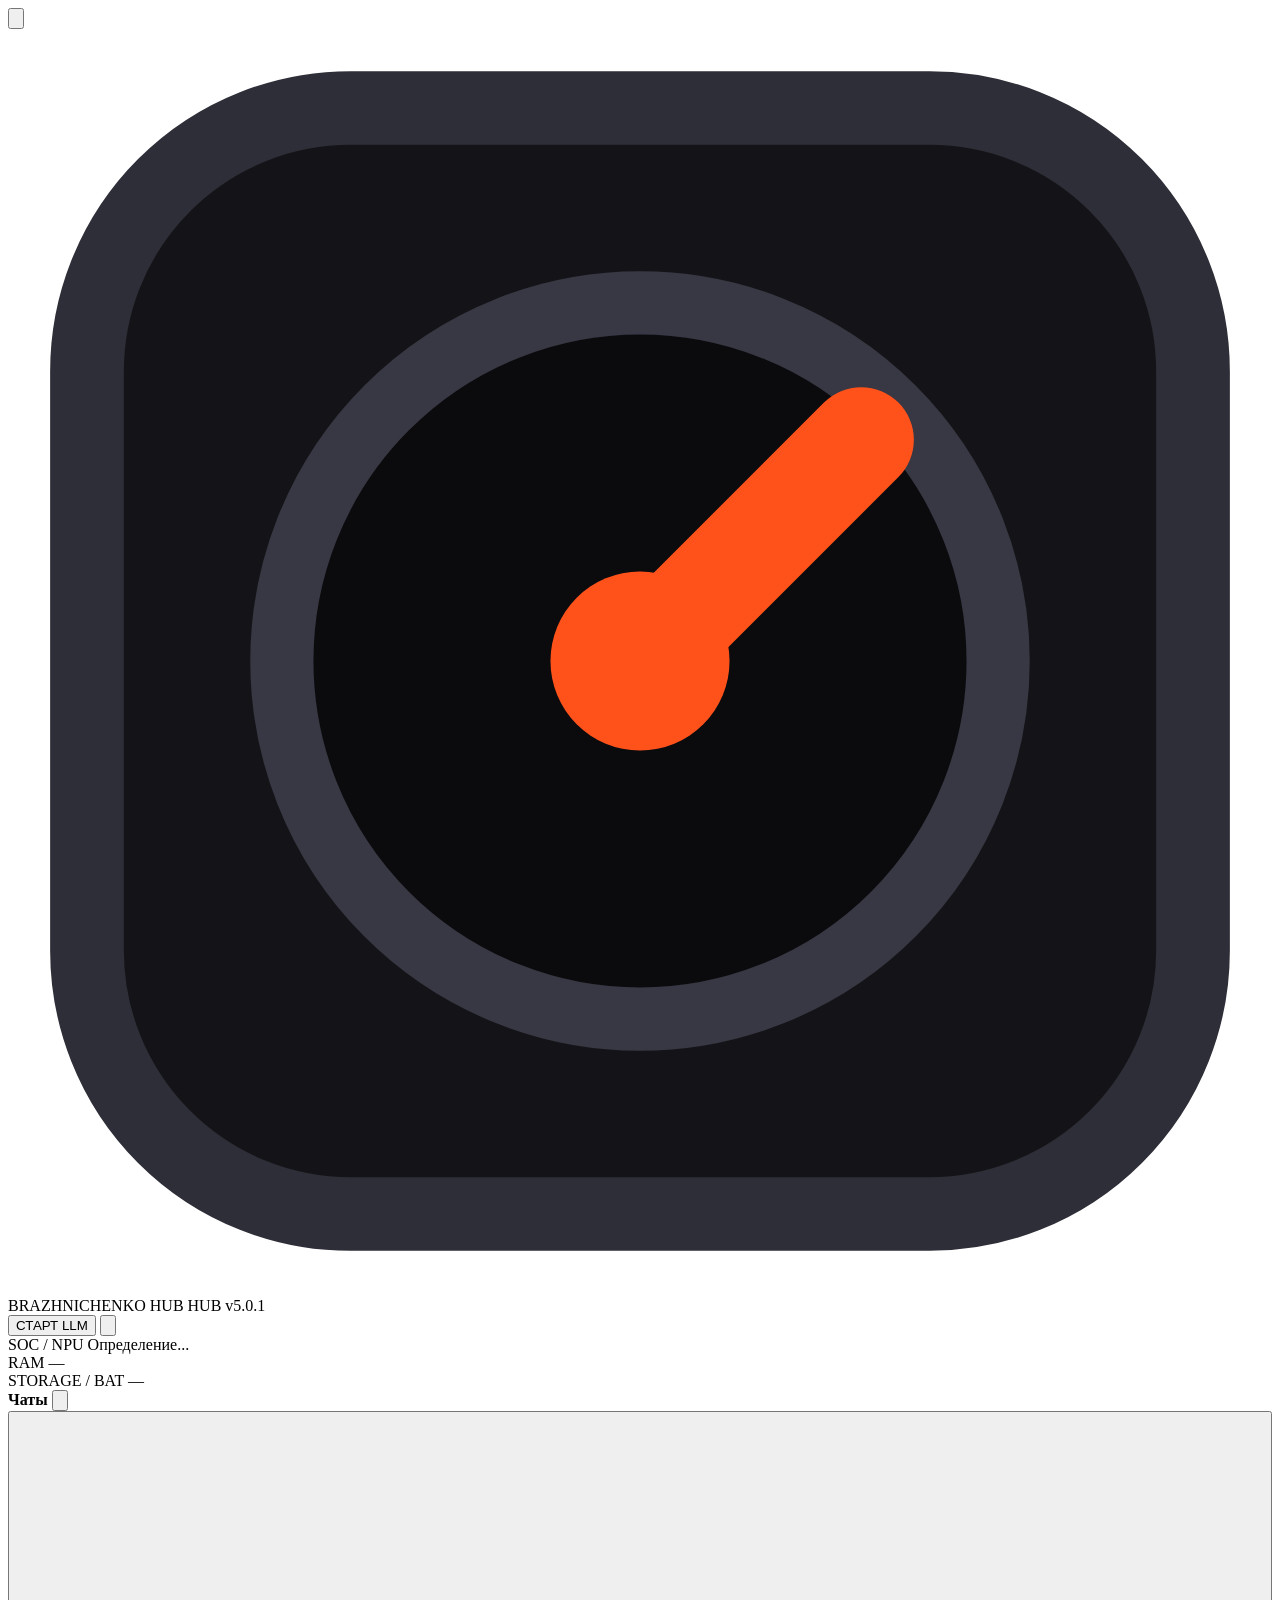
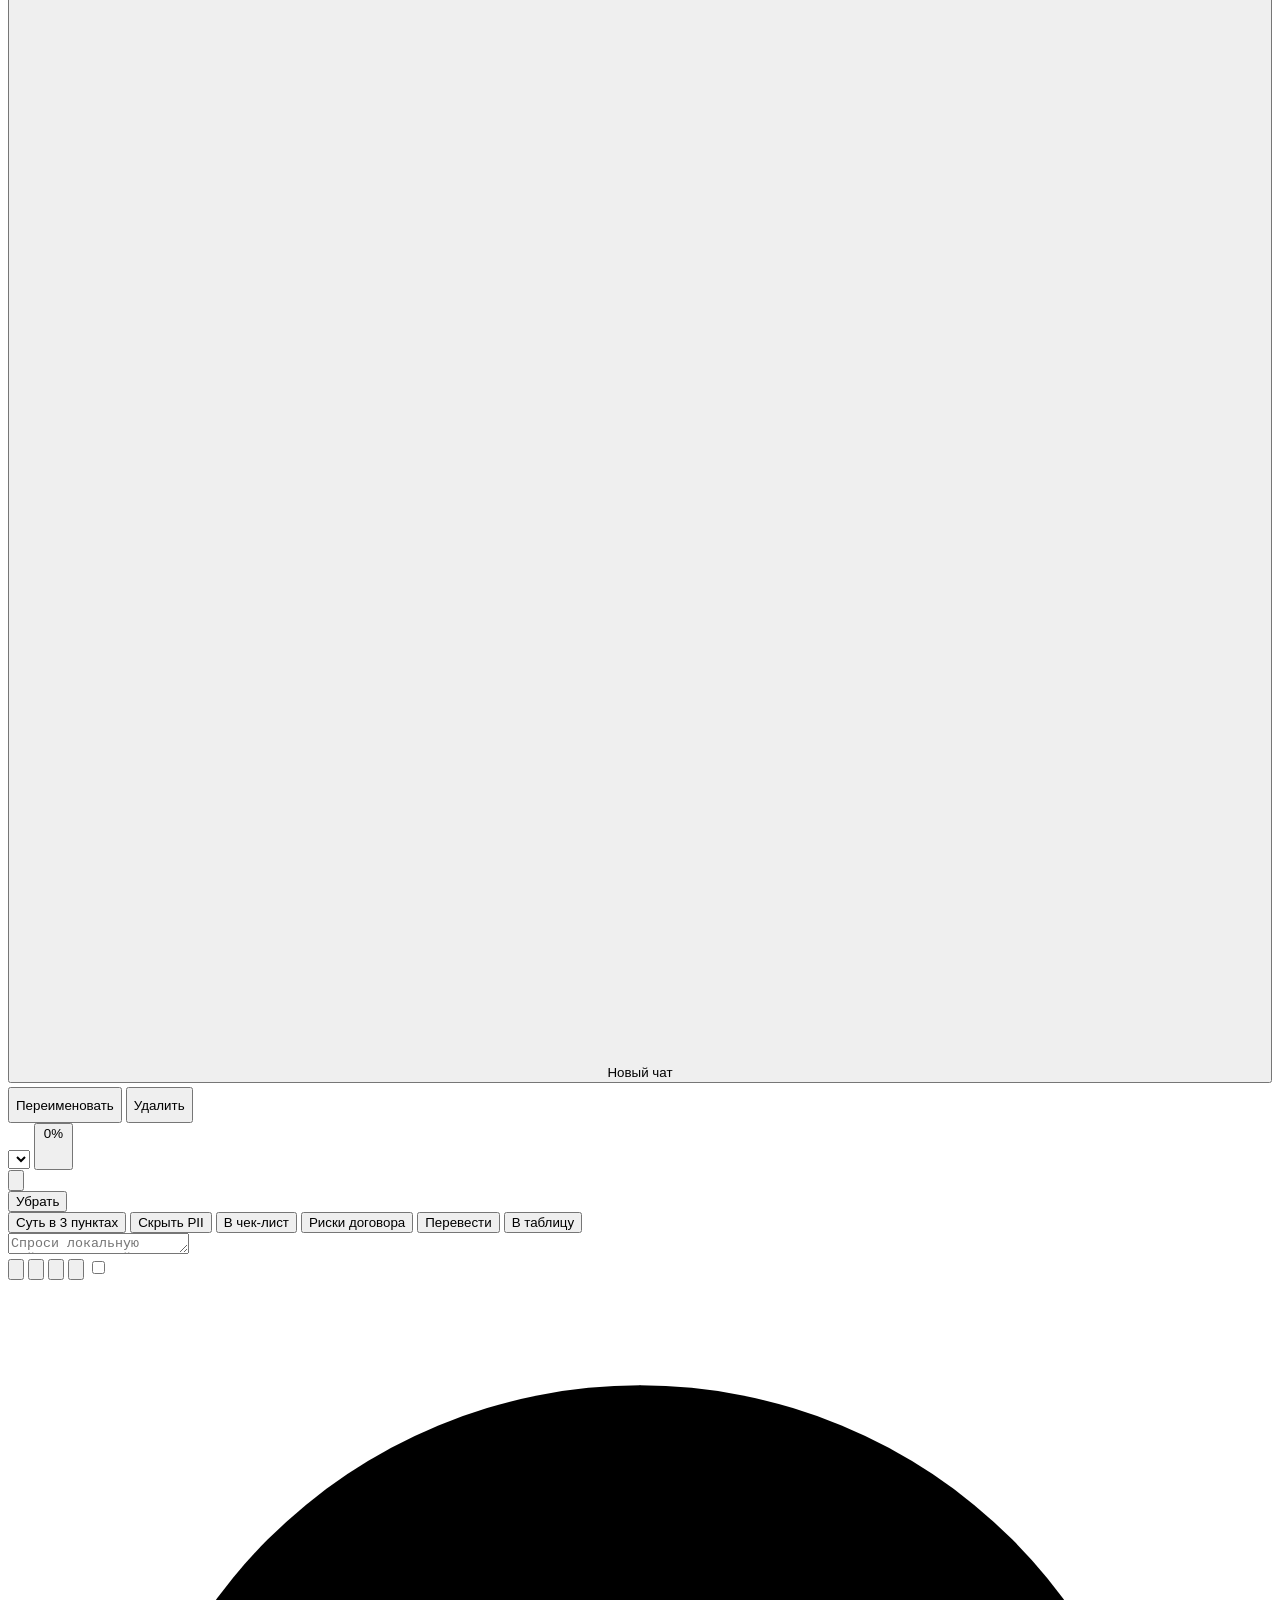
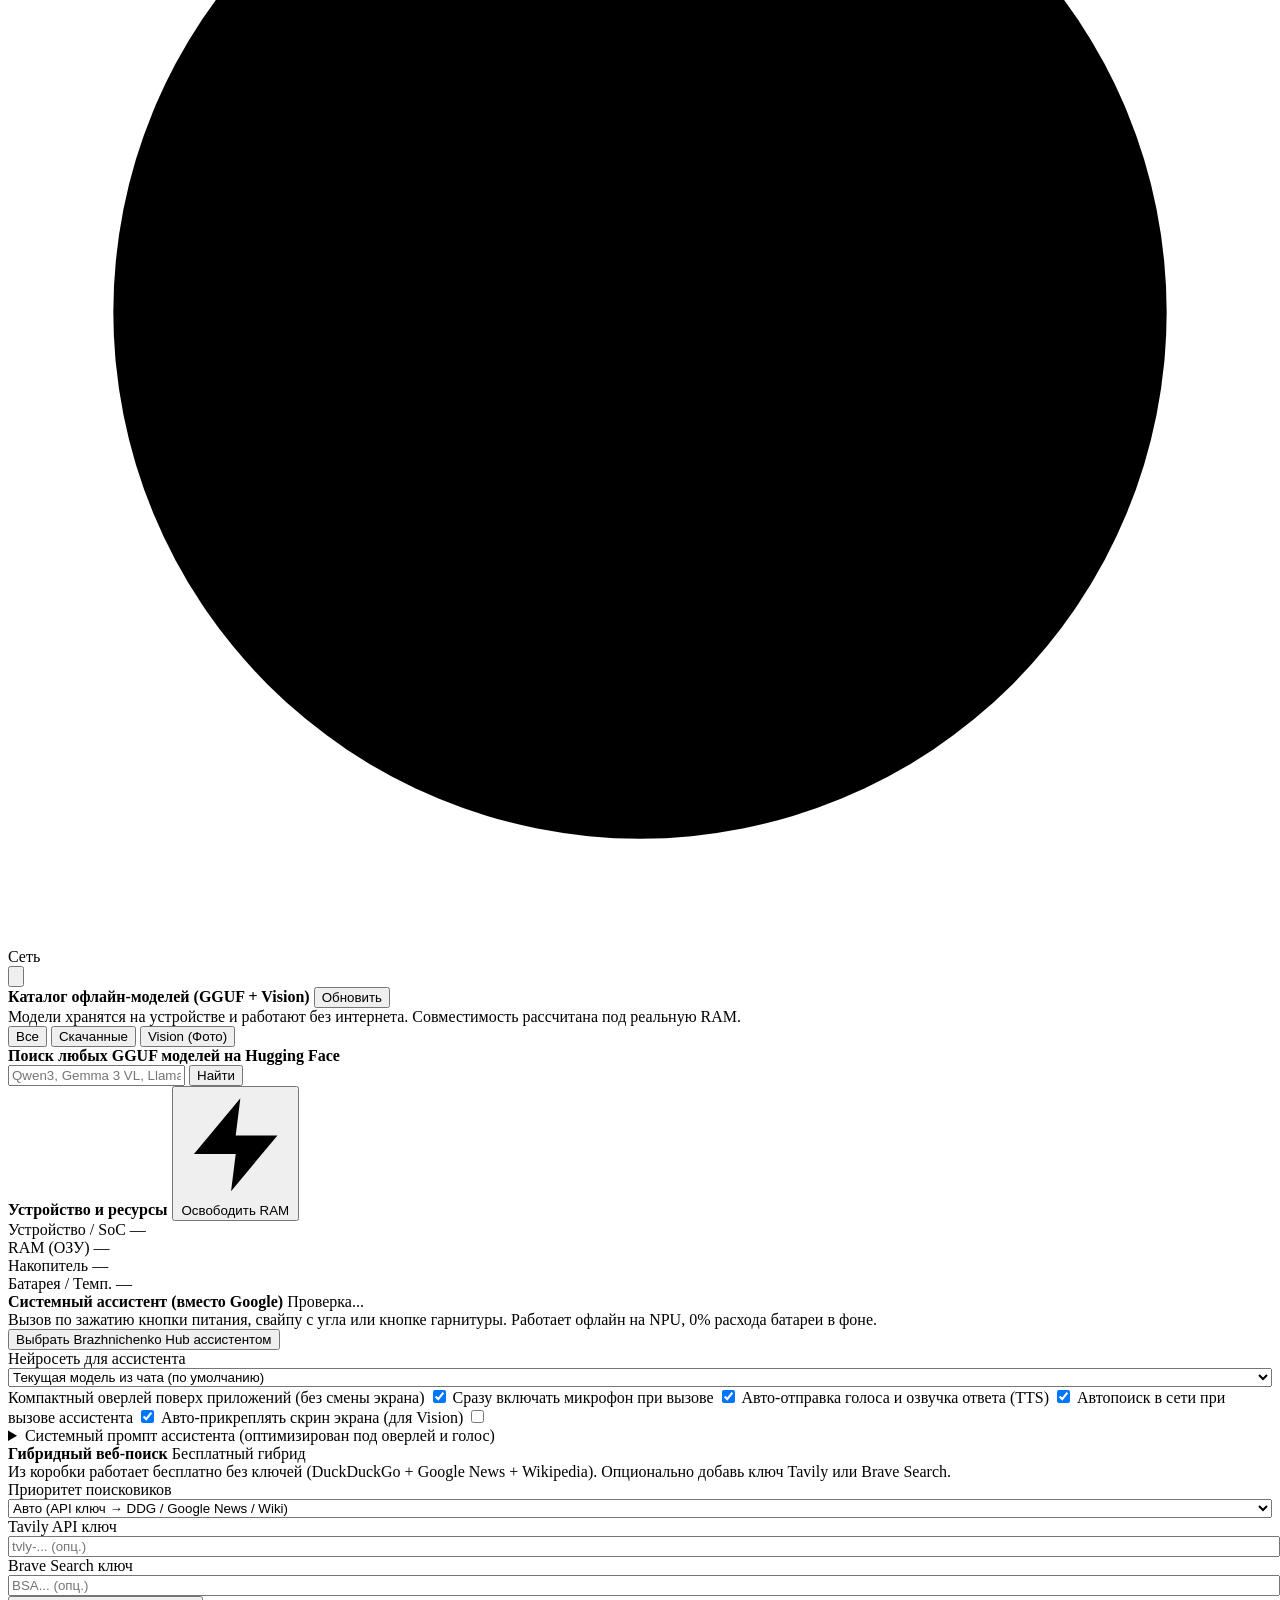
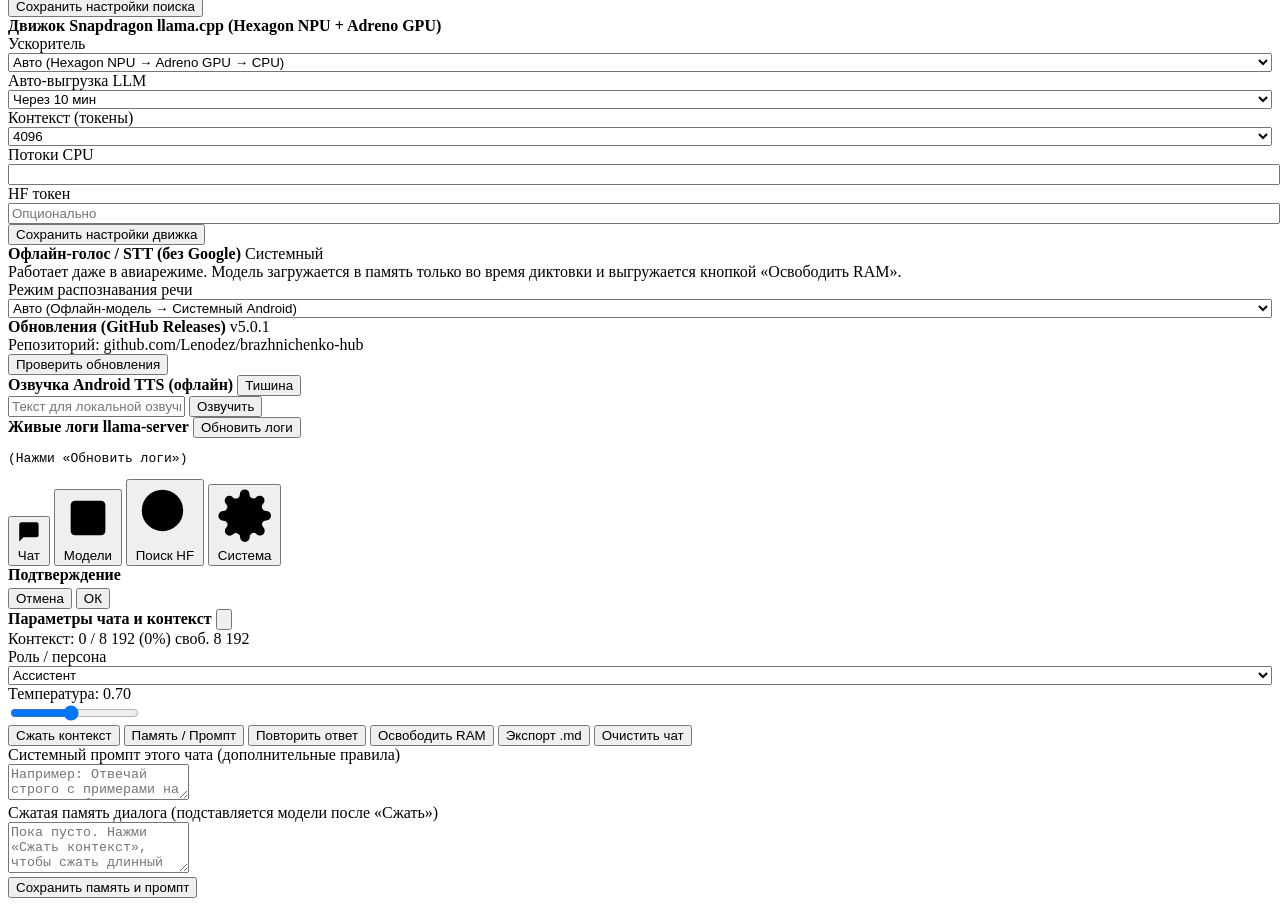
==== commit ed5bca8c: "Release v5.0.1 (Android): fix model-load softlock, OOM detection, Qwen3-8B NPU ctx guard & backend l" ====
--- a/android/assets/wwwroot/index.html
+++ b/android/assets/wwwroot/index.html
@@ -24,7 +24,7 @@
           </svg>
           <span class="brand-full mono">BRAZHNICHENKO HUB</span>
           <span class="brand-short mono">HUB</span>
-          <span class="pill info mono ver-pill">v5.0.0</span>
+          <span class="pill info mono ver-pill">v5.0.1</span>
         </div>
       </div>
       <div class="head-right">
@@ -407,7 +407,7 @@
       <div class="card">
         <div class="row" style="justify-content:space-between;">
           <strong>Обновления (GitHub Releases)</strong>
-          <span id="updVersionPill" class="pill mono">v5.0.0</span>
+          <span id="updVersionPill" class="pill mono">v5.0.1</span>
         </div>
         <div id="updStatusText" class="muted">Репозиторий: github.com/Lenodez/brazhnichenko-hub</div>
         <div id="updProgWrap" style="display:none;flex-direction:column;gap:5px;">
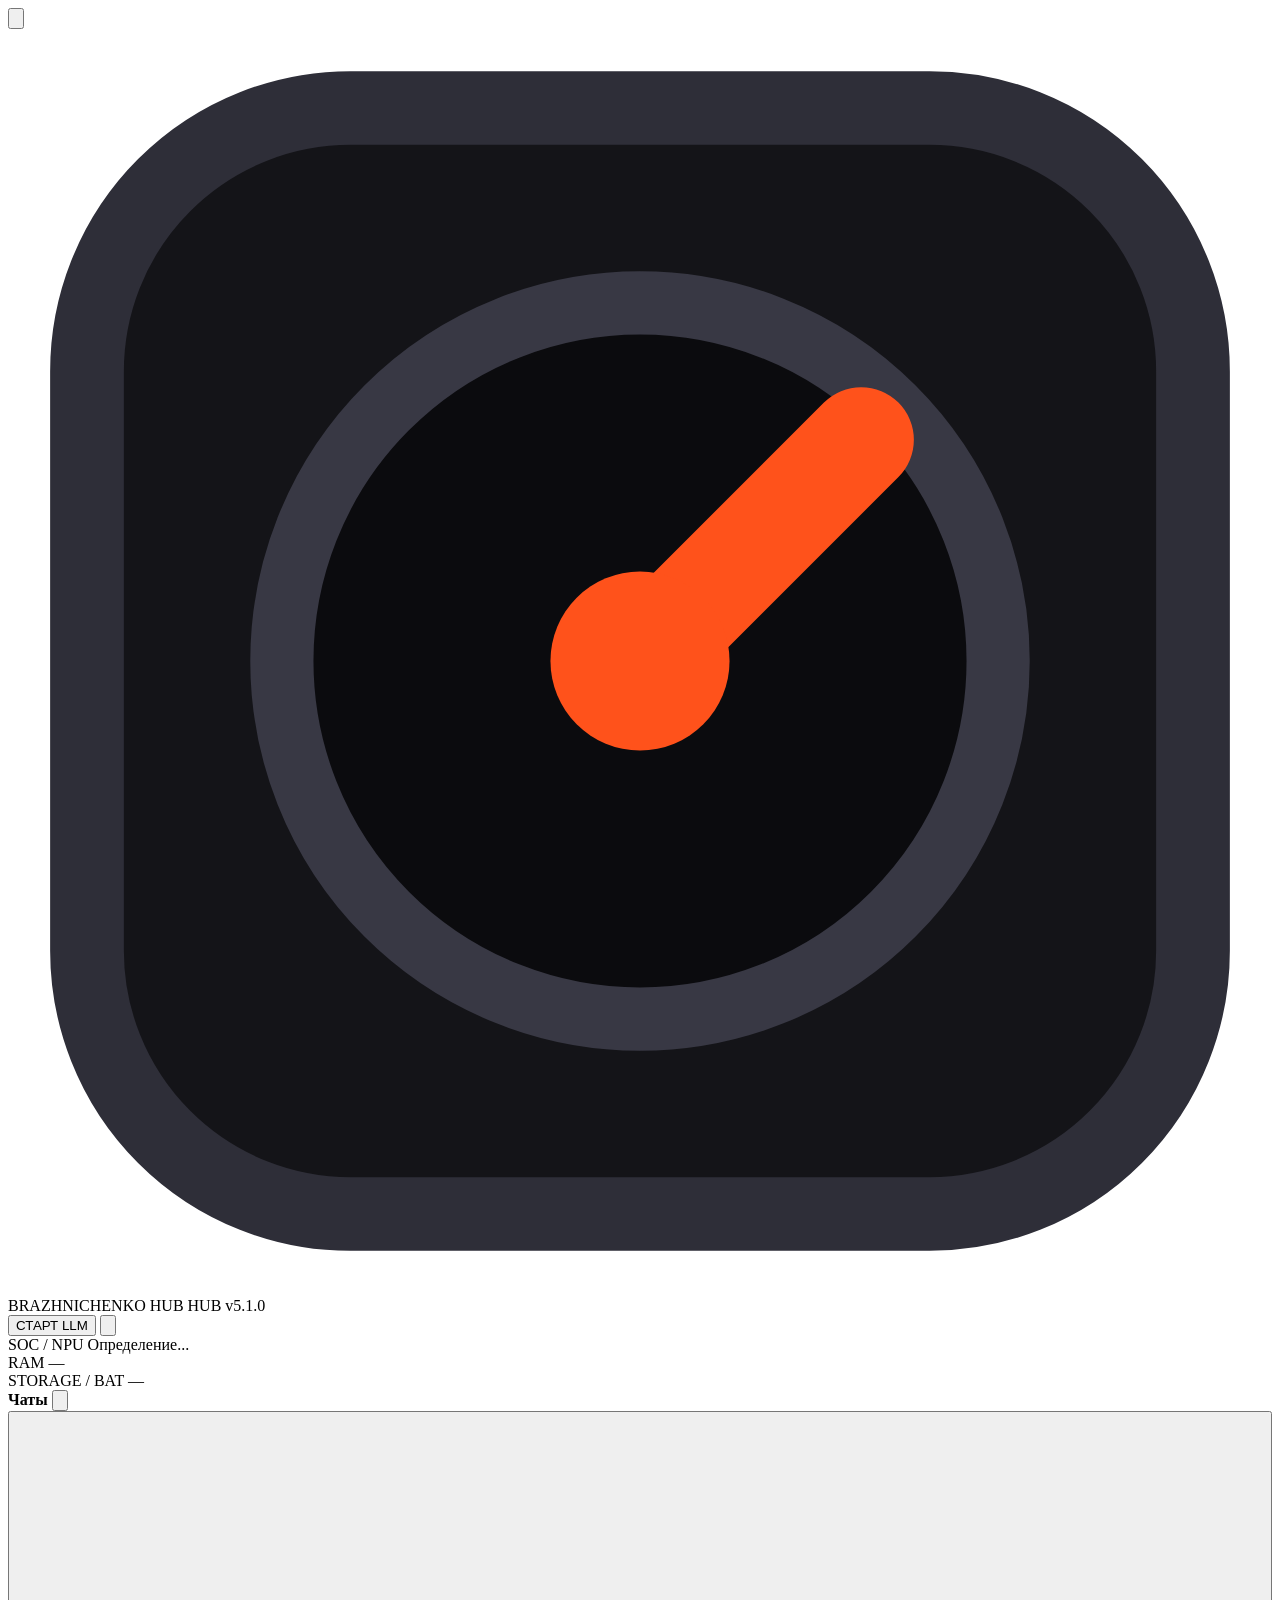
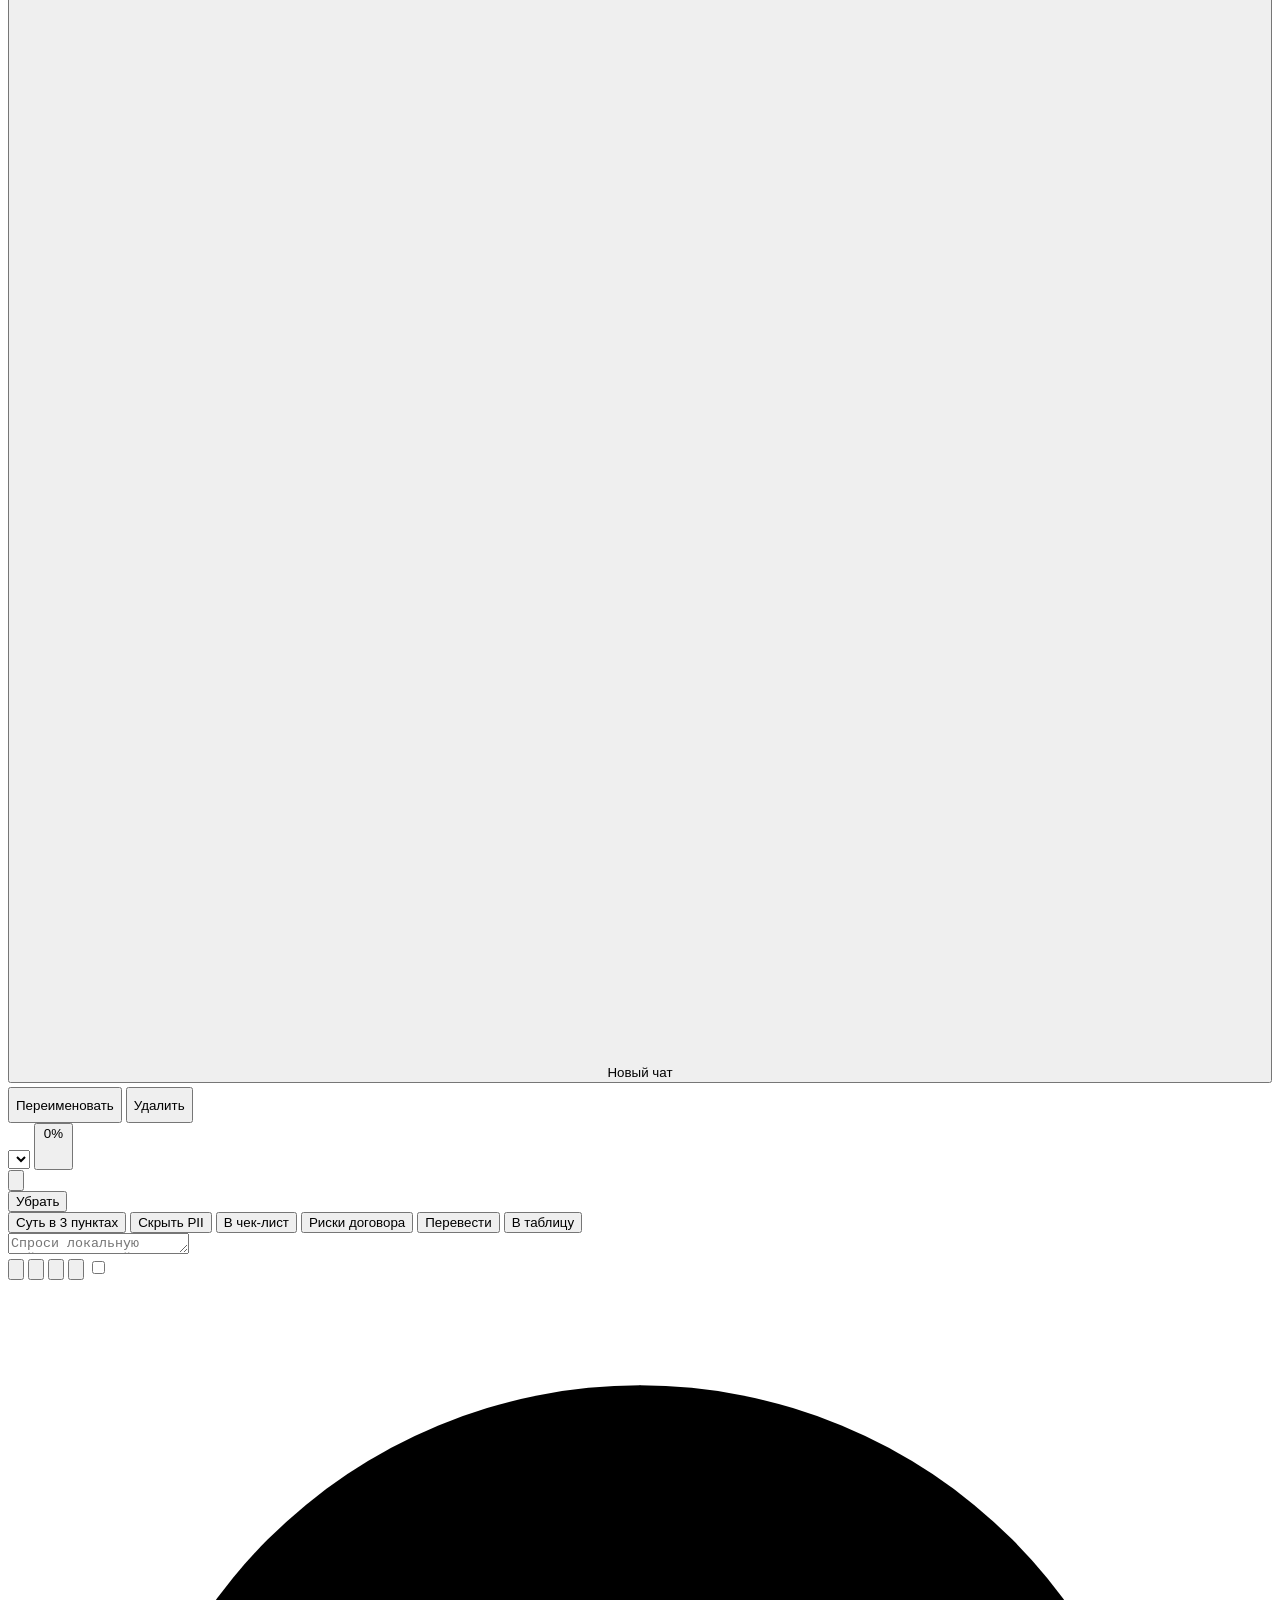
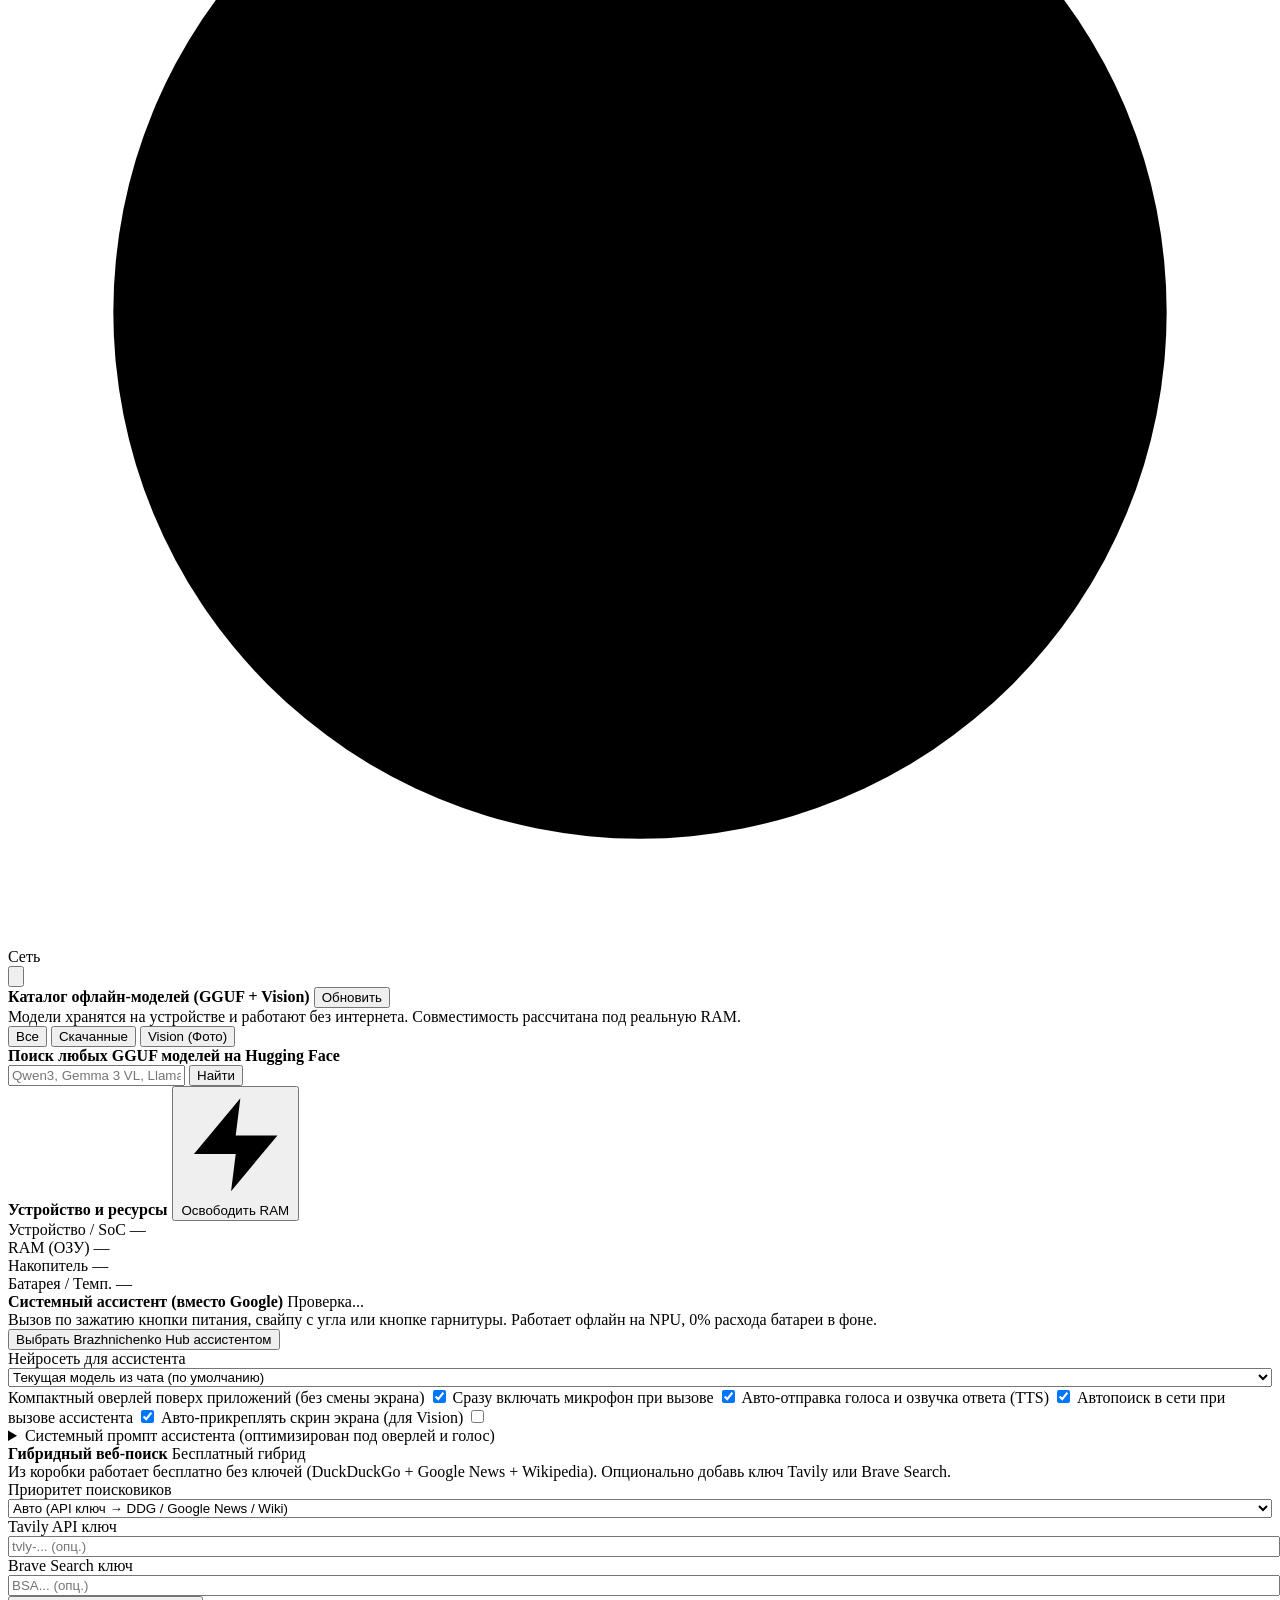
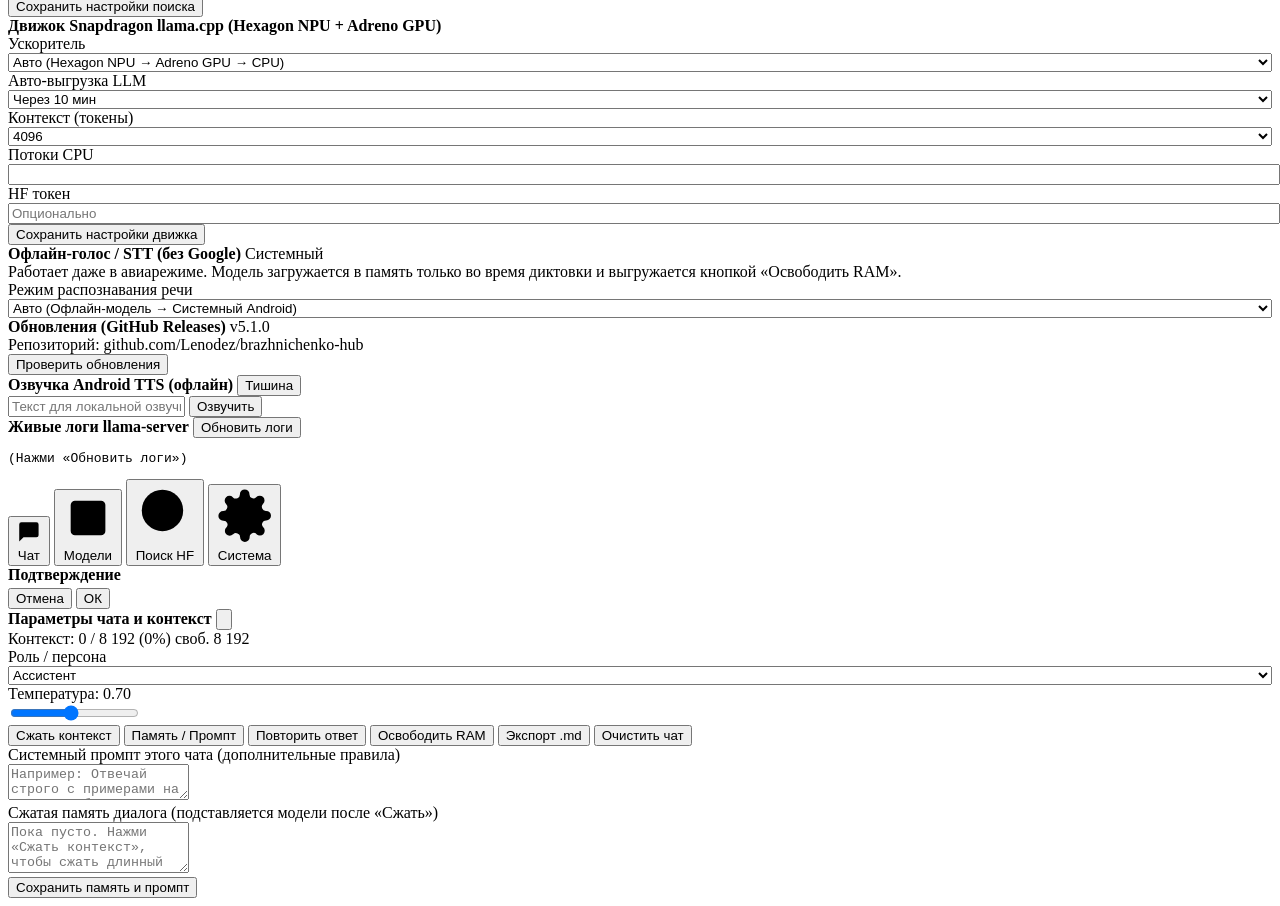
==== commit 287355e3: "Release v5.1.0 (Android): Silero VAD, NVIDIA Parakeet-TDT v3 & offline Telegram/audio Share Sheet tr" ====
--- a/android/assets/wwwroot/index.html
+++ b/android/assets/wwwroot/index.html
@@ -24,7 +24,7 @@
           </svg>
           <span class="brand-full mono">BRAZHNICHENKO HUB</span>
           <span class="brand-short mono">HUB</span>
-          <span class="pill info mono ver-pill">v5.0.1</span>
+          <span class="pill info mono ver-pill">v5.1.0</span>
         </div>
       </div>
       <div class="head-right">
@@ -407,7 +407,7 @@
       <div class="card">
         <div class="row" style="justify-content:space-between;">
           <strong>Обновления (GitHub Releases)</strong>
-          <span id="updVersionPill" class="pill mono">v5.0.1</span>
+          <span id="updVersionPill" class="pill mono">v5.1.0</span>
         </div>
         <div id="updStatusText" class="muted">Репозиторий: github.com/Lenodez/brazhnichenko-hub</div>
         <div id="updProgWrap" style="display:none;flex-direction:column;gap:5px;">
